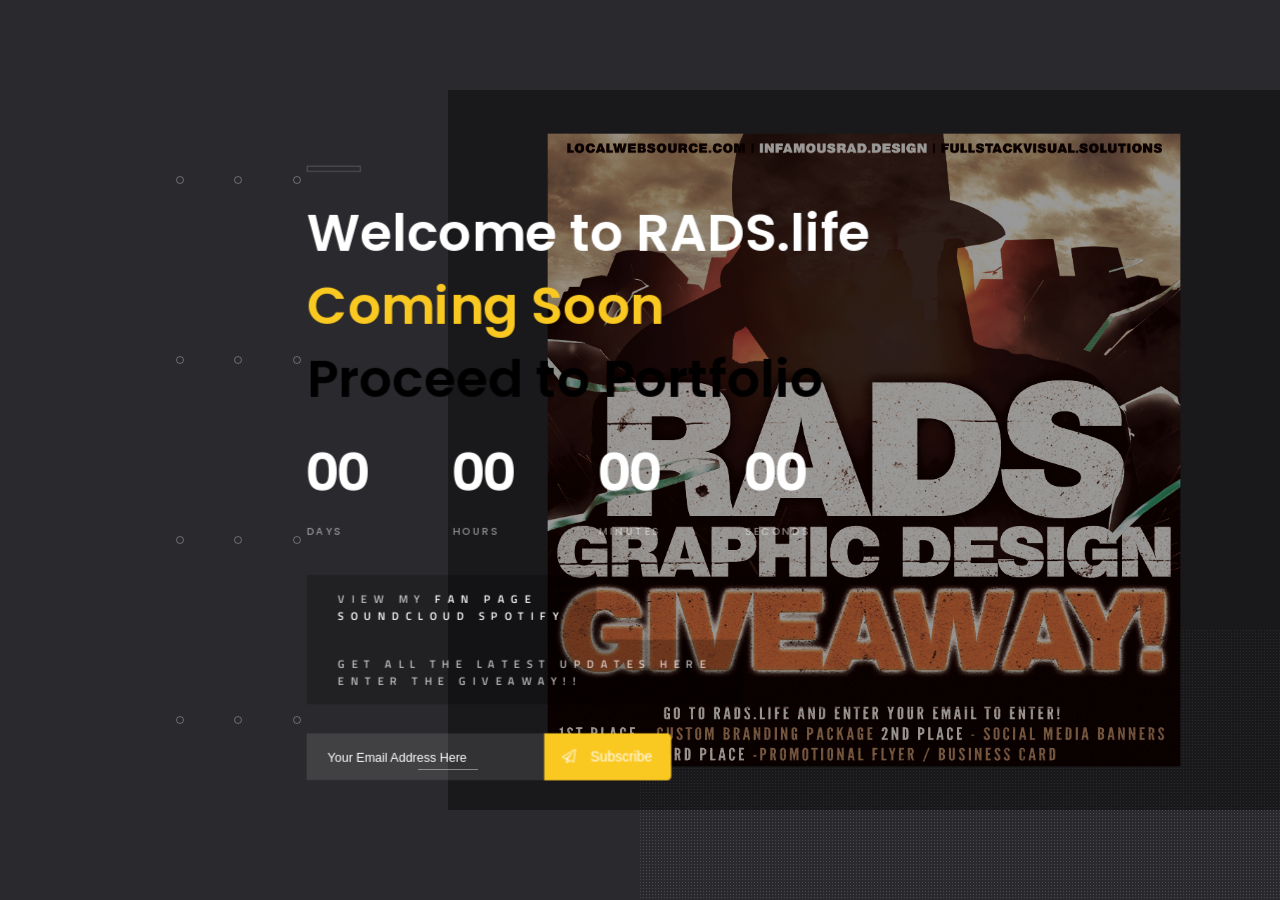
==== solonick/coming-soon.html @ 53868a67 "'initial'" ====
<!DOCTYPE HTML>
<html lang="en">
    <head>
        <!--=============== basic  ===============-->
        <meta charset="UTF-8">
        <title>rads [DOT] life -- web | graphical |audio | video | visual | creative </title>
        <meta name="viewport" content="width=device-width, initial-scale=1.0, minimum-scale=1.0, maximum-scale=1.0, user-scalable=no">
        <meta name="robots" content="index, follow"/>
        <meta name="keywords" content=""/>
        <meta name="description" content=""/>
        <!--=============== css  ===============-->
        <link type="text/css" rel="stylesheet" href="css/reset.css">
        <link type="text/css" rel="stylesheet" href="css/plugins.css">
        <link type="text/css" rel="stylesheet" href="css/style.css">
        <link type="text/css" rel="stylesheet" href="css/color.css">
        <!--=============== favicons ===============-->
        <link rel="shortcut icon" href="images/favicon.ico">
    </head>
    <body>
        <!--loader-->
        <div class="loader-wrap">
            <div class="pin"></div>
        </div>
        <!--loader end-->
        <!-- Main  -->
        <div id="main">
            <div class="cs-wrap">
                <!-- hero-wrap-->
                <div class="hero-wrap soon-wrap">
                    <div class="impulse-wrap">
                        <div class="mm-parallax">
                            <div class="half-hero-wrap section-entry">
                                <h1>Welcome to RADS.life<br><span> Coming Soon <br>  <a href="http://www.localwebsource.com#" target="_blank">Proceed to Portfolio</a></span></h1>
                                <div class="counter-widget fl-wrap" data-countDate="01/01/2020">
                                    <!-- countdown -->
                                    <div class="countdown fl-wrap">
                                        <div class="countdown-item">
                                            <span class="days rot">00</span>
                                            <p>days</p>
                                        </div>
                                        <div class="countdown-item">
                                            <span class="hours rot">00</span>
                                            <p>hours </p>
                                        </div>
                                        <div class="countdown-item">
                                            <span class="minutes rot2">00</span>
                                            <p>minutes </p>
                                        </div>
                                        <div class="countdown-item">
                                            <span class="seconds rot2">00</span>
                                            <p>seconds</p>
                                        </div>
                                    </div>
                                    <!-- countdown end -->  
                                    <h4>View my <a href="http://infamous.localwebsource.com" taget="_blank">Fan Page </a> <br> <a href="http://www.soundcloud.com/infamous-rad" target="_blank">SoundCloud </a><a href="http://infamous.live"> Spotify</a></h4>
                                </div>
                           

                                <h4>Get all the latest updates here<br>Enter the Giveaway!!</h4>

                                <div class="clearfix"></div>
                                <div class="subcribe-form">
                                    <form id="subscribe" class="fl-wrap">
                                        <input class="enteremail" name="email" id="subscribe-email" placeholder="Your Email Address Here" spellcheck="false" type="text">
                                        <button type="submit" id="subscribe-button" class="subscribe-button"><i class="fal fa-paper-plane"></i> Subscribe </button>
                                        <label for="subscribe-email" class="subscribe-message"></label>
                                    </form>
                                </div>
                            </div>
                            <div class="half-bg">
                                <div class="bg"  data-bg="images/bg/1.png"></div>
                                <div class="overlay"></div>
                            </div>

                        </div>
                    </div>
                    <!-- impulse-wrap end-->
                </div>
                <!-- hero-wrap end-->
                <div class="hero-line-dec imp-her-line"></div>
                <div class="pattern-bg"></div>
                <div class="half-bg-dec" data-ran="12"></div>
            </div>
        </div>
        <!-- Main end -->
        <!--=============== scripts  ===============-->
        <script type="text/javascript" src="js/jquery.min.js"></script>
        <script type="text/javascript" src="js/plugins.js"></script>
        <script type="text/javascript" src="js/scripts.js"></script>
    </body>
</html>
---- solonick/css/style.css ----
@charset "utf-8";

/*======================================
 [ -Main Stylesheet-
  Theme: Solonick
  Version: 1.0
  Last change: 10/04/2018 ]
++ Fonts ++
++ General Style ++
++ Loader++
++ Header ++
++ Navigation ++
++ Footer ++
++ Section ++
++ Portfolio ++
++ Contacts ++
++ Blog ++
++ 404 ++
++ Responsive ++

 
/*-------------Fonts---------------------------------------*/

@import url('https://fonts.googleapis.com/css?family=Montserrat:400,500,600,700,800,900|Poppins:400,500,600,700,800,900|Titillium+Web:400,600,700&subset=cyrillic,cyrillic-ext,devanagari,latin-ext,vietnamese');

/*-------------General Style---------------------------------------*/

html {
	overflow-x: hidden !important;
	height: 100%;
}
body {
	margin: 0;
	padding: 0;
	font-weight: 400;
	font-size: 13px;
	height: 100%;
	text-align: center;
	background: #2D2D32;
	color: #fff;
	font-family: 'Titillium Web', sans-serif;
}
@-o-viewport {
	width: device-width;
}
@-ms-viewport {
	width: device-width;
}
@viewport {
	width: device-width;
}
/* ---------Page preload--------------------------------------*/

.loader-wrap {
	position: fixed;
	width: 100%;
	height: 100%;
	z-index: 200;
	background: #2A2A2E;
	top: 0;
	overflow: hidden;
	left: 0;
	-webkit-transform: translate3d(0, 0, 0);
}
.pin {
	position: absolute;
	top: 50%;
	left: 30%;
	margin-left: 50px;
	width: 200px;
	height: 40px;
	text-transform: uppercase;
	letter-spacing: 10px;
	font-size: 12px;
	font-weight: 400;
	margin-top: -20px;
	color: rgba(255, 255, 255, 0.31);
	font-family: 'Poppins', sans-serif;
	text-align: left;
}
.pin:after {
	content: "Solonick : ";
	position: absolute;
	left: -100%;
	color: rgba(255, 255, 255, 0.51);
}
.pin:before {
	content: "Loading";
	position: absolute;
	overflow: hidden;
	max-width: 0;
	text-align: left;
	animation: pinanim 2.2s ease-out infinite;
}
@keyframes pinanim {
	0% {
		max-width: 0;
	}
	100% {
		max-width: 100%;
	}
}
@keyframes pinanim {
	0% {
		max-width: 0;
	}
	100% {
		max-width: 100%;
	}
}
/*--------------Typography--------------------------------------*/
p {
	font-size: 11px;
	line-height: 24px;
	padding-bottom: 10px;
	font-weight: 500;
	color: #878C9F;
	font-family: 'Poppins', sans-serif;
}
blockquote {
	float: left;
	padding: 10px 20px;
	margin: 0 0 20px;
	font-size: 17.5px;
	border-left: 15px solid #eee;
	position: relative;
}
blockquote:before {
	font-family: Font Awesome\ 5 Pro;
	content: "\f10e";
	position: absolute;
	color: #ccc;
	bottom: 3px;
	font-size: 43px;
	right: 6px;
	opacity: 0.4
}
blockquote p {
	font-family: Georgia, "Times New Roman", Times, serif;
	font-style: italic;
	color: #666;
}
.bold-title {
	margin: 15px 0;
	font-size: 24px;
	text-align: left;
	font-weight: 600;
}
/*--------------General--------------------------------------*/
#main {
	height: 100%;
	width: 100%;
	position: absolute;
	top: 0;
	left: 0;
	z-index: 2;
	opacity: 0;
}
.fl-wrap {
	float: left;
	width: 100%;
	position: relative;
}
.hero-section {
	padding: 250px 0 450px;
}
.content {
	float: left;
	width: 100%;
	position: relative;
	padding-left: 80px;
	z-index: 5;
}
.content.full-height {
	z-index: 6;
}
.container {
	max-width: 1224px;
	width: 92%;
	margin: 0 auto;
	position: relative;
	z-index: 5;
}
#wrapper {
	position: absolute;
	top: 0;
	left: 0;
	right: 0;
	bottom: 0;
	z-index: 3;
}
.single-page-wrap {
	padding-top: 80px;
}
.single-page-decor {
	position: fixed;
	top: 0;
	left: 80px;
	right: 0;
	height: 80px;
	z-index: 14;
	background: #2D2D32;
	-webkit-transform: translate3d(0, 0, 0);
}
.single-page-fixed-row {
	position: fixed;
	top: 0;
	left: 80px;
	right: 0;
	height: 80px;
	z-index: 14;
	-webkit-transform: translate3d(0, 0, 0);
}
.single-page-fixed-row-link {
	float: left;
	margin-left: 50px;
	text-align: left;
	top: 32px;
}
.single-page-fixed-row-link i {
	padding-right: 20px;
}
.single-page-fixed-row-link span {
	font-weight: 600;
	text-transform: uppercase;
	font-size: 10px;
	letter-spacing: 2px;
	color: #8B8B8B;
	position: relative;
}
.single-page-fixed-row-link span:before {
	content: '';
	position: absolute;
	left: 70%;
	right: -80px;
	top: -12px;
	bottom: -12px;
	background: rgba(255, 255, 255, 0.081);
	-webkit-transition: all 0.2s ease-in-out;
	transition: all 0.2s ease-in-out;
}
.single-page-fixed-row-link:hover span:before {
	left: 20%;
}
.respimg {
	width: 100%;
	height: auto;
}
.bg {
	position: absolute;
	top: 0;
	left: 0;
	width: 100%;
	height: 100%;
	z-index: 1;
	background-size: cover;
	background-attachment: scroll;
	background-position: center;
	background-repeat: repeat;
	background-origin: content-box;
}
.overlay {
	position: absolute;
	top: 0;
	left: 0;
	width: 100%;
	height: 100%;
	background: #000;
	opacity: 0.4;
	z-index: 3;
}
/* ------header------------------------------------------------------------ */
.main-header {
	position: fixed;
	top: 0;
	left: 0;
	width: 80px;
	height: 100%;
	z-index: 100;
	-webkit-transform: translate3d(0, 0, 0);
}
.main-header:before {
	content: '';
	position: absolute;
	top: 0;
	left: 0;
	width: 100%;
	height: 100%;
	background: #2C2D32;
	opacity: 0.6;
}
.logo-holder {
	float: left;
	width: 80px;
	height: 80px;
	line-height: 80px;
}
.logo-holder img {
	width: 30px;
	height: auto;
}
.nav-button {
	width: 28px;
	height: 50px;
	display: inline-block;
	cursor: pointer;
	position: relative;
	margin-top: 30px;
}
.nav-button span {
	width: 100%;
	float: left;
	margin-bottom: 6px;
	height: 2px;
	background: #fff;
	position: relative;
	-webkit-transition: all 0.2s ease-in-out;
	transition: all 0.2s ease-in-out;
}
.nav-button .ncs {
	width: 70%;
}
.nav-button .nbs,
.nav-button.cmenu:hover .nbs {
	width: 0;
}
.nav-button:hover .ncs,
.nav-button:hover .nbs {
	width: 100%;
}
.nav-button.cmenu .nos {
	-webkit-transform: rotate(-45deg);
	-moz-transform: rotate(-45deg);
	-o-transform: rotate(-45deg);
	-ms-transform: rotate(-45deg);
	transform: rotate(-45deg);
	margin-bottom: 0;
	top: 8.5px;
}
.nav-button.cmenu .ncs {
	-webkit-transform: rotate(45deg);
	-moz-transform: rotate(45deg);
	-o-transform: rotate(45deg);
	-ms-transform: rotate(45deg);
	transform: rotate(45deg);
	margin-bottom: 0;
	top: 6px;
	width: 100%;
}
.nav-button:hover .menu-button-text {
	color: #fff;
}
.menu-button-text {
	position: absolute;
	left: 0;
	width: 100%;
	bottom: -1px;
	color: rgba(255, 255, 255, 0.41);
	font-size: 10px;
	font-weight: 400;
	text-transform: uppercase;
	letter-spacing: 2px;
}
.nav-button.cmenu .menu-button-text {
	margin-top: 16px;
}
.header-social {
	position: absolute;
	bottom: 130px;
	width: 100%;
	left: 0;
}
.header-social:before {
	content: '';
	position: absolute;
	top: -70px;
	width: 1px;
	height: 50px;
	left: 50%;
	background: rgba(255, 255, 255, 0.08);
}
.header-social li {
	float: left;
	width: 100%;
	margin-bottom: 16px;
}
.header-social li a {
	display: inline-block;
	width: 36px;
	height: 36px;
	line-height: 36px;
	color: rgba(255, 255, 255, 0.41);
	font-size: 12px;
	border: 1px solid rgba(255, 255, 255, 0.08);
	-webkit-transition: all 300ms linear;
	transition: all 300ms linear;
}
.header-social li a:hover {
	border-radius: 100%;
	color: #fff;
}
.contact-btn {
	position: fixed;
	top: 0;
	right: 0;
	font-size: 18px;
	color: #fff;
	width: 80px;
	text-align: center;
	z-index: 52;
	cursor: pointer;
	height: 80px;
	line-height: 80px;
	-webkit-transform: translate3d(0, 0, 0);
}
/*------ navigation  ------------------------------------------------*/

.header-logo {
	float: left;
	position: absolute;
	top: 110px;
	left: 170px;
}
.header-logo:before {
	content: '';
	position: absolute;
	right: -100px;
	left: 90px;
	top: -10px;
	bottom: -13px;
	background: rgba(255, 255, 255, 0.031);
	z-index: -1;
	-webkit-transition: all 300ms linear;
	transition: all 300ms linear;
}
.header-logo:hover:before {
	left: calc(100% + 100px);
}
.header-logo img {
	height: 18px;
	width: auto;
}
.nav-holder {
	position: fixed;
	top: 0;
	left: -1064px;
	bottom: 0;
	z-index: 99;
	width: 600px;
	background: #252425;
	overflow: auto;
	padding: 35px 30px 35px 160px;
	opacity: 0;
	-webkit-transform: translate3d(0, 0, 0);
}
.nav-holder:after {
	content: '';
	position: absolute;
	right: 0;
	bottom: 0;
	width: 60%;
	height: 100px;
	background: rgba(255, 255, 255, 0.031);
	z-index: -1;
}
.nav-title {
	position: absolute;
	bottom: 0;
	left: 120px;
	z-index: 2;
	right: 0;
}
.nav-title span {
	float: left;
	position: relative;
	opacity: 0.2;
	top: 150px;
	min-height: 200px;
	text-transform: uppercase;
	font-weight: bold;
	font-size: 94px;
	color: #fff;
	letter-spacing: 4px;
	-webkit-transform: rotate(-90deg);
	-moz-transform: rotate(-90deg);
	-o-transform: rotate(-90deg);
	-ms-transform: rotate(-90deg);
	transform: rotate(-90deg);
	-webkit-transform-origin: left top;
	-ms-transform-origin: left top;
	-moz-transform-origin: left top;
	-o-transform-origin: left top;
	transform-origin: left top;
}
.nav-inner-wrap {
	float: left;
	width: 350px;
	position: relative;
	z-index: 10;
	top: 180px;
}
.nav-overlay {
	position: fixed;
	top: 0;
	left: 0;
	bottom: 0;
	z-index: 98;
	width: 100%;
	background: rgba(37, 36, 37, 0.71);
	cursor: none;
	display: none;
	-webkit-transform: translate3d(0, 0, 0);
}
.nav-overlay .tooltip {
	width: 150px;
	height: 50px;
	line-height: 50px;
	font-weight: 600;
	color: #fff;
	text-transform: uppercase;
	letter-spacing: 2px;
	z-index: 100;
	font-size: 10px;
	display: none;
}
.nav-overlay:hover .tooltip {
	display: block;
	position: fixed;
	overflow: hidden;
}
nav.nav-inner {
	float: left;
	overflow: hidden;
	width: 100%;
	position: relative;
	background: #252425;
	z-index: 20;
}
.sliding-menu ul {
	margin: 0;
	float: left;
	width: 100%;
	overflow: hidden;
}
.sliding-menu li {
	margin: 0;
	position: relative;
	float: left;
	width: 100%;
}
.sliding-menu a {
	float: left;
	width: 100%;
	padding: 0 10px;
	height: 40px;
	line-height: 40px;
	position: relative;
	font-weight: 600;
	font-size: 12px;
	text-align: left;
	color: #fff;
	text-transform: uppercase;
	letter-spacing: 3px;
}
.sliding-menu a:after {
	content: '';
	position: absolute;
	top: 0;
	left: -10px;
	width: 0;
	-webkit-transition: all 300ms linear;
	transition: all 300ms linear;
	height: 100%;
	background: rgba(255, 255, 255, 0.071);
}
.sliding-menu a:hover:after {
	width: 100%;
}
.sliding-menu a i {
	float: left;
	width: 35px;
	color: #74829C;
	position: relative;
	top: 3px;
}
.sliding-menu a.back:before {
	font-family: Font Awesome\ 5 Pro;
	content: '\f104';
	color: #fff;
}
.submen-dec:before {
	font-family: Font Awesome\ 5 Pro;
	content: '\f105';
	position: absolute;
	right: 25px;
	width: 10px;
	height: 10px;
	top: 14px;
	z-index: 20;
}
.subcribe-form {
	margin-top: 28px;
}
.subcribe-form input.enteremail {
	float: left;
	width: 65%;
	border: none;
	background: rgba(255, 255, 255, 0.11);
	padding: 15px 20px;
	position: relative;
	z-index: 1;
	color: #fff;
}
.subcribe-form input.enteremail::-webkit-input-placeholder {
	color: #fff;
	font-weight: 400;
	font-size: 12px;
}
.subcribe-form .subscribe-button {
	position: absolute;
	top: 0;
	right: 0;
	width: 35%;
	z-index: 2;
	padding: 15px 0;
	color: #fff;
	border-top-right-radius: 4px;
	border-bottom-right-radius: 4px;
	border: none;
	cursor: pointer;
}
.subcribe-form .subscribe-button i {
	padding-right: 10px;
}
.subscribe-message {
	margin-top: 10px;
	text-align: left;
	color: #fff;
	float:left;
	width:100%;
}
.nav-footer {
	margin-top: 40px;
	padding-top: 30px;
	border-top: 1px dotted rgba(255, 255, 255, 0.09);
}
.scroll-nav-wrap {
	position: absolute;
	bottom: 0;
	height: 80px;
	left: 80px;
	right: 0;
	background: #2D2D32;
	z-index: 5;
	width: 100%;
}
.scroll-nav {
	float: left;
	padding: 23px 40px 0;
	height: 100%;
	border-right: 1px solid rgba(255, 255, 255, 0.11);
	background: #2A2A2E;
}
.scroll-nav li {
	float: left;
	margin-right: 10px;
}
.scroll-nav li a {
	float: left;
	padding: 13px 35px;
	color: #8B8B8B;
	font-weight: 600;
	font-size: 10px;
	text-transform: uppercase;
	letter-spacing: 2px;
	position: relative;
	-webkit-transition: all 300ms linear;
	transition: all 300ms linear;
}
.scroll-nav li a:after,
.scroll-nav li a:before,
.fsp-filter .gallery-filters a:before,
.fsp-filter .gallery-filters a:after {
	content: '';
	position: absolute;
	top: 50%;
	left: 0;
	width: 15px;
	height: 2px;
	margin-top: -1px;
}
.scroll-nav li a:before,
.fsp-filter .gallery-filters a:before {
	background: rgba(255, 255, 255, 0.091);
	z-index: 1;
}
.scroll-nav li a:after,
.fsp-filter .gallery-filters a:after {
	width: 0;
	z-index: 2;
	-webkit-transition: all 300ms linear;
	transition: all 300ms linear;
}
.scroll-nav a.act-scrlink:after,
.fsp-filter .gallery-filters a.gallery-filter-active:after {
	width: 15px;
}
.full-height {
	height: 100%;
}
/* ------footer------------------------------------------------------------ */

.main-footer {
	position: fixed;
	background: #2A2A2E;
	z-index: 2;
	left: 80px;
	bottom: 0;
	right: 0;
	z-index: 2;
	overflow: hidden;
	-webkit-transform: translate3d(0, 0, 0);
}
.height-emulator {
	z-index: 1;
}
.footer-inner {
	z-index: 3;
	padding: 110px 0 70px;
}
.partcile-dec {
	position: absolute;
	top: 0;
	left: -20%;
	width: 140%;
	height: 100%;
	z-index: -1;
}
.subfooter {
	background: #2D2D32;
	height: 80px;
	z-index: 3;
	padding: 0 90px;
}
.policy-box {
	color: rgba(255, 255, 255, 0.71);
	float: left;
	padding-top: 36px;
	font-family: 'Poppins', sans-serif;
	text-transform: uppercase;
	font-weight: 500;
	font-size: 10px;
	letter-spacing: 2px;
}
.to-top {
	position: absolute;
	top: -45px;
	right: 0;
	width: 40px;
	height: 90px;
	color: #fff;
	overflow: hidden;
	font-size: 24px;
	border: 1px solid rgba(255, 255, 255, 0.08);
	background: #2A2A2E;
}
.to-top-letter {
	position: relative;
	float: left;
	width: 100%;
	height: 30px;
	left: -40px;
	line-height: 10px;
	font-size: 11px;
	color: #292929;
	text-transform: uppercase;
	font-weight: 700;
	-webkit-transition: all .2s ease-in-out;
	transition: all .2s ease-in-out;
}
.to-top-letter:first-child {
	padding-top: 22px;
	-webkit-transition-delay: 0.4s;
	transition-delay: 0.4s;
}
.to-top-letter:nth-child(2) {
	padding-top: 10px;
	-webkit-transition-delay: 0.3s;
	transition-delay: 0.3s;
}
.to-top-letter:nth-child(3) {
	-webkit-transition-delay: 0.2s;
	transition-delay: 0.2s;
}
.to-top i {
	position: absolute;
	width: 100%;
	height: 100%;
	left: 0;
	z-index: 2;
	top: 0;
	line-height: 90px;
	-webkit-transition: all .2s ease-in-out;
	transition: all .2s ease-in-out;
}
.to-top:hover i {
	left: -40px;
}
.to-top:hover .to-top-letter {
	left: 0;
}
.footer-socilal {
	margin-top: 30px;
}
.footer-socilal li,
.order-wrap li {
	float: left;
	position: relative;
	margin-right: 20px;
}
.footer-socilal li a,
.order-wrap li a {
	float: left;
	width: 36px;
	height: 36px;
	line-height: 36px;
	color: rgba(255, 255, 255, 0.41);
	font-size: 12px;
	border: 1px solid rgba(255, 255, 255, 0.08);
	-webkit-transition: all 200ms linear;
	transition: all 200ms linear;
}
.footer-socilal li a:hover,
.order-wrap li a:hover {
	border-radius: 100%;
	color: #fff;
}
.footer-box p {
	text-align: left;
	color: rgba(255, 255, 255, 0.71);
	font-weight: 400;
}
.footer-header {
	text-align: left;
	color: #fff;
	font-size: 12px;
	font-weight: 600;
	margin-bottom: 20px;
	padding-bottom: 20px;
	text-transform: uppercase;
	letter-spacing: 2px;
	border-bottom: 1px dotted rgba(255, 255, 255, 0.11);
}
.footer-header span {
	padding-right: 10px;
}
.footer-contacts {
	margin-top: 20px;
	padding-top: 20px;
	border-top: 1px dotted rgba(255, 255, 255, 0.11);
}
.footer-contacts li {
	float: left;
	width: 100%;
	padding: 8px 0;
	text-transform: uppercase;
	letter-spacing: 2px;
	font-size: 11px;
	font-weight: 600;
}
.footer-contacts li a {
	float: left;
	text-align: left;
	color: #fff;
}
.footer-contacts li span {
	float: left;
	text-align: left;
	color: #999;
	padding-right: 12px;
}
.footer-contacts li:hover span {
	color: #fff;
}
.footer-contacts li i {
	float: left;
	padding-right: 12px;
	position: relative;
	top: 2px;
}
.footer-title span {
	position: absolute;
	left: -120px;
	opacity: 0.2;
	margin-top: 66%;
	text-transform: uppercase;
	font-weight: 900;
	font-size: 64px;
	letter-spacing: 6px;
	-webkit-transform: rotate(-90deg);
	-moz-transform: rotate(-90deg);
	-o-transform: rotate(-90deg);
	-ms-transform: rotate(-90deg);
	transform: rotate(-90deg);
	color: #fff;
}
.footer-title span:before {
	content: "";
	position: absolute;
	bottom: -20px;
	left: 50%;
	width: 100px;
	height: 1px;
	background: #fff;
	margin-left: -50px;
}

#twitts-container img,
p.interact,
#twitts-container div.user {
	display: none;
}
#twitts-container {
	text-align: left;
}
#twitts-container a {
	color: #fff;
}
#twitts-container p.tweet {
	font-size: 11px;
	color: rgba(255, 255, 255, 0.71);
	float: left;
	padding: 10px 18px;
	background: rgba(255, 255, 255, 0.031);
	border-radius: 4px;
	overflow: hidden;
	font-weight: 400;
	margin-bottom: 10px;
	box-shadow: 0px 0px 28px 1px rgba(51, 51, 51, 0.41);
}
#twitts-container ul li:hover p.tweet{
	background: rgba(255, 255, 255, 0.071);
}
#twitts-container ul li {
	float: left;
	width: 100%;
	margin-bottom: 15px;
	position: relative;
	padding-left: 12px;
	border-bottom: 1px dotted rgba(255, 255, 255, 0.151);
}
#twitts-container ul li:before {
	font-family: Font Awesome\ 5 Pro;
	content: '\f142';
	position: absolute;
	top: 45%;
	left: 0;
	height: 20px;
	margin-top: -20px;
	z-index: 1;
	font-size: 16px;
	font-weight: 300;
}
#twitts-container .timePosted a {
	color: rgba(255, 255, 255, 0.51);
	position: relative;
	float: left;
	margin-bottom: 10px;
	padding-left: 24px;
	font-weight: 500;
	font-size: 11px;
}
#twitts-container .timePosted a:hover {
	color: #fff;
}
#twitts-container .timePosted a:before {
	font-family: Font Awesome\ 5 Pro;
	content: "\f017";
	position: absolute;
	top: 0;
	left: 0;
	font-weight: 300;
	opacity: 1;
	font-size: 14px;
}
#twitts-container .timePosted a:after {
	top: -10px;
	left: 22px;
	border: solid transparent;
	content: " ";
	height: 0;
	width: 0;
	position: absolute;
	pointer-events: none;
}
#twitts-container .timePosted a:after {
	border-color: transparent;
	border-top-color: rgba(255, 255, 255, 0.041);
	border-width: 7px;
	margin-left: 7px;
}
.follow-twiit-button {
	position: absolute;
	width: 36px;
	height: 36px;
	background: rgba(255, 255, 255, 0.91);
	line-height: 36px;
	border-radius: 100%;
	z-index: 20;
	bottom: 40px;
	right: -15px;
	font-size: 12px;
	box-shadow: 0px 0px 0px 4px rgba(255, 255, 255, 0.1);
}
.follow-twiit-button span {
	position: absolute;
	right: 0;
	background: #fff;
	line-height: 0;
	padding: 16px 0;
	min-width: 150px;
	border-radius: 6px;
	color: #fff;
	visibility: hidden;
	opacity: 0;
	top: -30px;
	box-shadow: 0px 6px 15px -2px rgba(56, 137, 253, 0.81);
	-webkit-transition: all 300ms linear;
	transition: all 300ms linear;
}
.follow-twiit-button:hover span {
	opacity: 1;
	top: -40px;
	visibility: visible;
}
/*------Button ------------------------------------------------*/

.btn {
	padding: 15px 30px;
	position: relative;
	margin-top: 10px;
	font-size: 10px;
	font-weight: 600;
	letter-spacing: 4px;
	-webkit-transition: all 200ms linear;
	transition: all 200ms linear;
	text-transform: uppercase;
	border-radius: 4px;
	text-shadow: 1px 1px 2px rgba(150, 150, 150, 0.36);
}
.trsp-btn {
	border: 1px solid rgba(255, 255, 255, 0.09);
	color: #fff;
}
.trsp-btn:before,
.flat-btn:before {
	background: rgba(255, 255, 255, 0.29);
}
.flat-btn {
	border: 1px solid #000;
	color: #fff;
	background: #292929;
}
.float-btn {
	float: left;
}
.color-btn {
	color: #fff;
	border-color: transparent
}
.btn.color-btn:before {
	background: #fff;
}
.btn:before {
	content: '';
	position: absolute;
	top: 50%;
	left: 20px;
	height: 1px;
	width: 0;
	-webkit-transition: all 200ms linear;
	-moz-transition: all 200ms linear;
	-o-transition: all 200ms linear;
	-ms-transition: all 200ms linear;
	transition: all 200ms linear;
}
.btn:hover:before {
	width: 30px;
}
.btn:hover {
	padding-left: 60px;
}
.mar-top {
	margin-top: 50px;
}
.mar-top-sm {
	margin-top: 20px;
}
.mar-bottom {
	margin-bottom: 50px;
}
/*--------------hero--------------------------------------*/
.impulse-wrap {
	position: absolute;
	top: 0;
	left: 0;
	width: 100%;
	height: 100%;
	z-index: 4;
	-webkit-perspective: 1000;
}
.impulse-wrap .section-entry {
	-webkit-transform: translateZ(40px);
	transform: translateZ(40px);
}
.mm-parallax {
	position: absolute;
	top: 0;
	left: 0;
	right: 0;
	bottom: 0;
	transform-style: preserve-3d;
}
.hero-wrap {
	float: left;
	width: 100%;
	height: 100%;
	padding-bottom: 80px;
	overflow: hidden;
	position: relative;
	z-index: 4;
	background: #2A2A2E;
}
.slideshow-container {
	position: absolute;
	top: 0;
	left: 0;
	width: 100%;
	height: 100%;
	z-index: -1;
}
.fs-carousel-wrap {
	background: #2A2A2E;
}
.fs-carousel-item {
	float: left;
	position: relative;
	margin: 0 3px;
	overflow: hidden;
}
.fs-carousel-title {
	top: 36%;
	padding: 0 50px;
	z-index: 10;
}
.fs-carousel-title h3 {
	text-align: left;
	color: #fff;
	font-size: 34px;
	font-weight: 600;
	float: left;
	width: 100%;
}
.fs-carousel-title .btn {
	margin-top: 30px;
}
.fs-carousel-title h3 a {
	color: #fff;
}
.fs-carousel-titlecat {
	margin-bottom: 30px;
	background: rgba(0, 0, 0, 0.41);
	float: left;
	padding: 15px 30px;
}
.fs-carousel-titlecat a {
	float: left;
	text-transform: uppercase;
	letter-spacing: 2px;
	font-size: 10px;
	font-weight: 600;
	margin-right: 18px;
}
.fs-carousel-titlecat a:hover {
	color: rgba(255, 255, 255, 0.71);
}
.fs-carousel-link {
	float: left;
	color: #fff;
	position: relative;
	margin-top: 20px;
	letter-spacing: 2px;
	font-size: 11px;
	font-weight: 600;
	text-transform: uppercase;
}
.fs-carousel-link:after {
	font-family: Font Awesome\ 5 Pro;
	content: '\f324';
	position: absolute;
	bottom: -15px;
	right: -40px;
	font-weight: 300;
	color: rgba(255, 255, 255, 0.71);
	font-size: 12px;
}
.fs-carousel-link:before {
	content: '';
	position: absolute;
	bottom: -10px;
	left: 0;
	height: 1px;
	width: 100%;
	border-bottom: 1px dotted rgba(255, 255, 255, 0.41);
}
.fs-carousel-link:hover:after {
	right: -50px;
}
.fs-carousel-item .bg,
.fs-carousel-link:after {
	-webkit-transition: all .5s ease-in-out;
	transition: all .5s ease-in-out;
}
.bg.hov-rot {
	-webkit-transform: scale(1.1);
	-moz-transform: scale(1.1);
	transform: scale(1.1);
}
.fs-carousel-wrap {
	padding-left: 80px;
}
.carousle-item-number {
	position: absolute;
	bottom: -30px;
	font-size: 79px;
	color: rgba(255, 255, 255, 0.41);
	left: 20px;
	z-index: 3;
	font-weight: bold;
	font-family: 'Poppins', sans-serif;
}
.half-bg {
	float: right;
	width: 65%;
	position: relative;
	height: 100%;
	overflow: hidden;
	z-index: 2;
}
.impulse-wrap .half-bg {
	overflow: hidden;
	position: absolute;
	right: 0;
	top: 10%;
	height: 80%;
	width: 65%;
}
.half-slider-wrap {
	z-index: 10;
}
.half-slider-img-wrap {
	position: absolute;
	top: 0;
	right: 0;
	width: 65%;
	height: 100%;
	z-index: 1;
}
.half-slider-img-item {
	float: left;
	width: 100%;
	height: 100%;
	overflow: hidden;
	position: relative;
}
.half-bg-dec {
	position: absolute;
	top: 10%;
	left: 5.5%;
	width: 20%;
	height: 80%;
	padding-left: 80px;
}
.half-bg-dec.single-half-bg-dec {
	left: inherit;
	right: 5.5%;
	width: 35%;
	height: 90%;
	top: 9%;
}
.half-bg-dec-item {
	float: left;
	width: 33.3%;
	height: 25%;
	position: relative;
}
.half-bg-dec-item:before {
	content: '';
	position: absolute;
	top: 50%;
	left: 50%;
	width: 8px;
	height: 8px;
	margin: -4px 0 0 -4px;
	border-radius: 100%;
	border: 1px solid rgba(255, 255, 255, 0.31);
	box-sizing: border-box;
	-webkit-transition: all 500ms linear;

	transition: all 500ms linear;
	z-index: 3;
}
.half-bg-dec-item.half-bg-dec-vis:before {
	background: #fff;
}
.hero-inner {
	overflow: hidden;
}
.half-hero-wrap {
	position: absolute;
	left: 25%;
	z-index: 10;
	top: 29%;
}
.half-hero-wrap h1:before {
	content: '';
	position: absolute;
	top: -30px;
	left: 0;
	width: 50px;
	height: 4px;
	border: 1px solid rgba(255, 255, 255, 0.21);
}
.half-hero-wrap h1 {
	color: #fff;
	font-family: 'Poppins', sans-serif;
	font-size: 50px;
	text-align: left;
	font-weight: 600;
	line-height: 70px;
	padding-bottom: 30px;
	position: relative;
}
.half-hero-wrap h4 {
	padding: 15px 30px;
	background: rgba(0, 0, 0, 0.21);
	text-align: left;
	font-size: 11px;
	float: left;
	text-transform: uppercase;
	color: rgba(255, 255, 255, 0.71);
	letter-spacing: 6px;
	font-weight: 600;
}
.hero-line-dec {
	position: absolute;
	bottom: 50px;
	left: 35%;
	width: 60px;
	height: 1px;
	background: rgba(255, 255, 255, 0.41);
	z-index: 26;
	margin-left: -30px;
}
.hero-line-dec.imp-her-line {
	bottom: 130px;
}
.pattern-bg {
	position: absolute;
	bottom: 0;
	width: 50%;
	height: 30%;
	z-index: 3;
	right: 0;
	background: url(../images/pattern.png) repeat;
	opacity: 0.2;
}
.hero-decor-let {
	position: absolute;
	color: #fff;
	font-size: 10px;
	right: 53px;
	letter-spacing:10px;
	top: 43%;
	z-index: 20;
	font-weight: 500;
	text-transform:uppercase;
	-webkit-transform: rotate(90deg);
	transform: rotate(90deg);
	white-space:nowrap;
}
.hero-decor-let div{
	position:absolute;
	top:0;
	left:0;
}
.hero-decor-let span {
	color: rgba(255, 255, 255, 0.51);
}
.hero-decor-numb {
	position: absolute;
	z-index: 20;
	left: 40%;
	top: 40px;
	padding-left: 80px;
	cursor: pointer;
	overflow: hidden;
}
.hero-decor-numb:before {
	content: '';
	position: absolute;
	top: 50%;
	left: 20px;
	width: 20px;
	height: 1px;
}
.hero-decor-numb-tooltip {
	position: absolute;
	left: 80px;
	top: -40px;
	opacity: 0;
	visibility: hidden;
}
.hero-decor-numb span {
	float: left;
	margin-right: 60px;
	position: relative;
	top: 0;
}
.hero-decor-numb span,
.hero-decor-numb-tooltip {
	-webkit-transition: all 200ms linear;
	transition: all 200ms linear;
	color: rgba(255, 255, 255, 0.51);
	letter-spacing: 10px;
	font-size: 10px;
	text-transform: uppercase;
}
.hero-decor-numb:hover span {
	top: 50px;
	opacity: 0;
	visibility: hidden;
}
.hero-decor-numb:hover .hero-decor-numb-tooltip {
	top: 0;
	opacity: 1;
	visibility: visible;
}
.scroll-down-wrap {
	float: left;
	height: 100%;
	position: relative;
	margin-left: 50px;
	padding-right: 50px;
	padding-top: 28px;
	border-right: 1px solid rgba(255, 255, 255, 0.11);
}
.scroll-down-wrap span {
	float: left;
	margin-left: 20px;
	position: relative;
	top: 8px;
	color: #fff;
	font-weight: 600;
	text-transform: uppercase;
	font-size: 10px;
	letter-spacing: 2px;
	color: #8B8B8B;
}
.mousey {
	float: left;
	width: 20px;
	height: 30px;
	border-radius: 6px;
	padding: 0 6px;
	border: 2px solid rgba(255, 255, 255, 0.41);
	box-sizing: border-box;
}
.scroller {
	position: relative;
	left: 50%;
	top: 6px;
	margin-left: -1.5px;
	width: 3px;
	height: 6px;
	border-radius: 25%;
	background-color: #fff;
	animation-name: scroll;
	animation-duration: 2.2s;
	animation-timing-function: cubic-bezier(.15, .41, .69, .94);
	animation-iteration-count: infinite;
}
@keyframes scroll {
	0% {
		opacity: 0;
	}
	10% {
		transform: translateY(0);
		opacity: 1;
	}
	100% {
		transform: translateY(10px);
		opacity: 0;
	}
}
.sp-cont {
	position: absolute;
	z-index: 50;
	top: 50%;
	width: 40px;
	height: 40px;
	line-height: 40px;
	cursor: pointer;
	margin-top: -20px;
}
.sp-arr {
	font-size: 15px;
	border: 1px solid rgba(255, 255, 255, 0.21);
	background: rgba(255, 255, 255, 0.071);
	border-radius: 4px;
	-webkit-transition: all 200ms linear;
	transition: all 200ms linear;
}
.sp-arr:hover {
	border-radius: 100%;
	background: rgba(255, 255, 255, 0.21);
}
.sp-cont-prev {
	left: 50px;
}
.sp-cont-next {
	right: 50px;
}
.fet_pr-carousel .slick-dots {
	position: absolute;
	z-index: 10;
	width: 50%;
	bottom: -66px;
	right: 0;
	padding-left: 20px;
}
.fet_pr-carousel .slick-dots li {
	float: left;
	position: relative;
	margin-right: 10px;
}
.slick-dots li button {
	position: relative;
	width: 14px;
	height: 14px;
	text-indent: -9999px;
	line-height: 14px;
	border: none;
	cursor: pointer;
	position: relative;
	background: none;
	border-radius: 100%;
	border: 1px solid transparent;
}
.slick-dots li.slick-active button {
	border-color: rgba(255, 255, 255, 0.41);
}
.slick-dots li button:before {
	content: '';
	position: absolute;
	top: 4px;
	left: 4px;
	bottom: 4px;
	right: 4px;
	border-radius: 100%;
	background: #eee;
	-webkit-transition: all 200ms linear;
	transition: all 200ms linear;
}
.slick-dots li.slick-active button:before {
	-webkit-transform: scale(1.5);
	-moz-transform: scale(1.5);
	transform: scale(1.5);
}
.hero-start-link {
	position: absolute;
	z-index: 9;
	right: 60%;
	bottom: -130px;
	margin-right: 100px;
	text-transform: uppercase;
	color: rgba(255, 255, 255, 0.41);
	letter-spacing: 4px;
	font-size: 10px;
	font-weight: 500;
}
.hero-start-link i,
.hero-start-button i {
	padding-left: 20px;
	font-size: 14px;
}
.hero-start-link span {
	position: relative;
}
.hero-start-link span:before {
	content: "Let's Start";
	position: absolute;
	overflow: hidden;
	max-width: 0;
	white-space: nowrap;
	font-weight: 500;
	text-align: left;
	-webkit-transition: all 0.4s ease-in-out;
	transition: all 0.4s ease-in-out;
}
.hero-start-link:hover span:before {
	max-width: 100%;
}
.hero-start-button-wrap {
	position: absolute;
	bottom: 0;
	z-index: 9;
	left: 0;
	width: 100%;
}
.hero-start-button {
	float: left;
	padding: 15px 45px;
	background: #2A2A2E;
	font-weight: 600;
	text-transform: uppercase;
	font-size: 10px;
	letter-spacing: 2px;
	color: #8B8B8B;
	position: relative;
}
.hero-start-button:before {
	content: '';
	position: absolute;
	left: 40%;
	right: 35px;
	top: 10px;
	bottom: 10px;
	background: rgba(255, 255, 255, 0.081);
	-webkit-transition: all 0.2s ease-in-out;
	transition: all 0.2s ease-in-out;
}
.hero-start-button:hover:before {
	left: 67%;
}
.promo-link {
	position: absolute;
	bottom: 40px;
	left: 50px;
	padding: 16px 55px 16px 70px;
	color: #fff;
	letter-spacing: 2px;
	border-radius: 2px;
	font-size: 10px;
	text-transform: uppercase;
	font-weight: 600;
	box-shadow: 0px 0px 0px 7px rgba(255, 255, 255, 0.4);
	z-index: 10;
}
.promo-link i {
	position: absolute;
	left: 10px;
	top: 50%;
	height: 34px;
	width: 34px;
	line-height: 34px;
	color: #fff;
	font-size: 10px;
	border-radius: 100%;
	margin-top: -17px;
	background: #2D2D32;
	padding-left: 6px
}
.promo-link:hover i {
	background: #878C9F;
	color: #fff;
}
.single-media-container img {
	border-radius: 6px;
}
.single-slider img {
	width: 100%;
	height: auto;
	position: relative;
}
.single-slider .slick-dots,
.fullscreen-slider .slick-dots {
	bottom: 50px;
	position: relative;
	display: inline-block;
	padding: 0;
	margin: 0;
}
.single-slider .slick-dots:before,
.fullscreen-slider .slick-dots:before {
	content: '';
	position: absolute;
	left: -30px;
	right: -30px;
	bottom: -8px;
	top: -8px;
	border-radius: 25px;
	background: rgba(0, 0, 0, 0.4);
}
.single-slider .slick-dots li,
.fullscreen-slider .slick-dots li {
	display: inline-block;
	margin: 0 7px;
}
.single-slider-wrap .sp-cont {
	position: absolute;
	z-index: 10;
	width: 40px;
	height: 40px;
	top: 50%;
	margin-top: -20px;
	background: #2D2D32;
	border-radius: 4px;
	line-height: 40px;
	color: #fff;
}
.single-slider-wrap .sp-cont.sp-cont-prev {
	left: 30px;
}
.single-slider-wrap .sp-cont.sp-cont-next {
	right: 30px;
}
.fullscreen-slider-wrap .sp-cont {
	position: absolute;
	z-index: 10;
	width: 40px;
	height: 40px;
	top: 50%;
	margin-top: -20px;
	line-height: 40px;
	right: 30px;
	left: inherit;
}
.fullscreen-slider-wrap .sp-cont.sp-cont-next {
	margin-top: -80px;
}
.fullscreenslider-counter {
	position: absolute;
	z-index: 20;
	width: 60px;
	height: 40px;
	top: 50%;
	margin-top: -50px;
	line-height: 40px;
	right: 30px;
	color: rgba(255, 255, 255, 0.51);
	letter-spacing: 2px;
	font-size: 10px;
}
/*------section ------------------------------------------------*/
section {
	position: relative;
	float: left;
	width: 100%;
	padding: 110px 0;
	background: #fff;
	overflow: hidden;
}
section.no-hidden {
	overflow: inherit;
}
section.parallax-section {
	padding: 120px 0;
}
.small-padding {
	padding: 70px 0;
}
.dark-bg {
	background: #2A2A2E;
}
.dark-bg2 {
	background: #2D2D32;
}
.gray-bg {
	background: #FAFAFA;
}
section.parallax-section .bg {
	height: 120%;
	top: 0;
}
section.parallax-section.parallax-sec-half-right,
section.parallax-section.parallax-sec-half-left {
	padding: 120px 0 170px;
}
section.parallax-section.parallax-sec-half-right:before,
section.parallax-section.parallax-sec-half-left:before {
	content: '';
	position: absolute;
	bottom: 0;
	height: 80px;
	background: #fff;
	z-index: 4;
	width: 60%;
}
section.parallax-section.parallax-sec-half-right:after {
	content: '';
	position: absolute;
	bottom: 150px;
	right: 60%;
	height: 1px;
	background: rgba(255, 255, 255, 0.31);
	z-index: 14;
	width: 70px;
	margin-right: -35px;
}
section.parallax-section.sing-dark-bg:before {
	background: #2A2A2E;
}
section.parallax-section.parallax-sec-half-right:before {
	right: 0;
}
section.parallax-section.parallax-sec-half-left:before {
	left: 0;
}
section.parallax-section.parallax-sec-half-right .bg,
section.parallax-section.parallax-sec-half-right .overlay {
	left: inherit;
	right: 0;
	width: 60%;
}
section.parallax-section.parallax-sec-half-left .bg,
section.parallax-section.parallax-sec-half-left .overlay {
	left: 0;
	width: 60%;
}
.sec-half .pattern-bg {
	height: 40%;
}
.fw-parallax .section-title h2 {
	color: #fff;
}
.horizonral-subtitle {
	position: absolute;
	left: -290px;
	top: 20%;
}
.horizonral-subtitle span {
	position: absolute;
	left: 0;
	text-transform: uppercase;
	font-weight: 900;
	font-size: 84px;
	letter-spacing: 6px;
	-webkit-transform: rotate(-90deg);
	transform: rotate(-90deg);
	color: rgba(255, 255, 255, 0.11);
	top: 0;
	white-space: nowrap;
}
section.parallax-section.parallax-sec-half-left .horizonral-subtitle {
	left: inherit;
	right: 70px;
}
section.parallax-section.parallax-sec-half-left .horizonral-subtitle span {
	-webkit-transform: rotate(90deg);
	transform: rotate(90deg);
}
.section-title {
	padding: 20px 0 20px 50px;
	margin-bottom: 50px;
	text-align: left;
}
.section-title h2 {
	font-size: 40px;
	font-family: 'Poppins', sans-serif;
	text-transform: uppercase;
	font-weight: 800;
	color: rgb(50, 58, 69);
	position: relative;
	padding-bottom: 30px;
}
section.parallax-section.parallax-sec-half-left .section-title {
	text-align: right;
}
section.parallax-section.parallax-sec-half-left .section-title p {
	float: right;
}
section.parallax-section .section-title {
	padding-left: 0;
}
section.dark-bg .section-title h2 {
	color: #fff;
	padding-bottom: 50px;
}
section.parallax-section .section-title h2:before {
	content: '';
	position: absolute;
	left: 0;
	top: -50px;
	left: 0;
	width: 50px;
	height: 6px;
	background: rgba(255, 255, 255, 0.071);
	border: 1px solid rgba(255, 255, 255, 0.11);
}
section.parallax-section .section-title h2:after {
	content: '';
	position: absolute;
	bottom: 30px;
	left: 0;
	width: 50px;
	height: 1px;
	border-bottom: 1px dotted rgba(255, 255, 255, 0.21);
}
section.parallax-section.parallax-sec-half-left .section-title h2:before,
section.parallax-section.parallax-sec-half-left .section-title h2:after {
	left: inherit;
	right: 0;
}
section.parallax-section .section-title p {
	color: rgba(255, 255, 255, 0.71);
	max-width: 550px;
}
section .section-title p {
	max-width: 550px;
}
section.parallax-section .section-title:before {
	display: none;
}
.section-title h3 {
	position: relative;
	padding-bottom: 30px;
    text-align: left;
    font-weight: 600;
    font-size: 14px;
    position: relative;
	color: #999;
}
.section-title h3:before {
	content: '';
	position: absolute;
	bottom: 12px;
	left: 0;
	width: 50px;
	height: 1px;
	border-bottom: 1px dotted #666;
}
.section-subtitle {
	position: absolute;
	font-family: 'Poppins', sans-serif;
	text-transform: uppercase;
	font-weight: 900;
	top: 50px;
	left: 40px;
	color: #ccc;
	right: 0;
	opacity: 0.15;
	text-align: left;
}
.section-subtitle.right-pos {
	right: 80px;
	text-align: right;
}
.section-title:before {
	content: '';
	position: absolute;
	top: 0;
	left: -2px;
	width: 4px;
	height: 100%;
}
.pr-title {
	padding: 0 20px 0 30px;
}
.pr-title:before {
	content: '';
	position: absolute;
	top: -10px;
	left: -2px;
	bottom: -10px;
	width: 4px;
}
.pr-title h3 {
	float: left;
	font-size: 24px;
	text-align: left;
	font-weight: 700;
	font-family: 'Poppins', sans-serif;
	position: relative;
}
.pr-title span {
	float: left;
	width: 100%;
	padding-top: 10px;
	color: #999;
    font-size: 11px;
    line-height: 24px;
    padding-bottom: 10px;
    font-weight: 500;
    color: #878C9F;
    font-family: 'Poppins', sans-serif;
	text-align:left;
}
.sec-lines {
	position: absolute;
	top: 0;
	left: 0;
	width: 100%;
	height: 100%;
	z-index: 0;
	opacity: 1;
}
.line-item {
	float: left;
	width: 20%;
	height: 100%;
	box-sizing: border-box;
	border-right: 1px solid rgba(153, 153, 153, 0.1);
	height: 100%;
	position: relative;
}
.line-item:first-child:before {
	content: '';
	position: absolute;
	top: 0;
	right: -2px;
	width: 4px;
	height: 30px;
	animation: scroll3 8s ease-out infinite;
}
.line-item:last-child:before {
	content: '';
	position: absolute;
	bottom: 0;
	right: -2px;
	width: 4px;
	height: 30px;
	animation: scroll2 6s ease-out infinite;
}
.sec-lines .container {
	width:100%;
}
@keyframes scroll3 {
	0% {
		opacity: 1;
		top: 0
	}
	50% {
		top: 50%
	}
	100% {
		top: 100%;
		opacity: 0.5;
	}
}
@keyframes scroll2 {
	0% {
		opacity: 1;
		bottom: 0
	}
	50% {
		bottom: 50%
	}
	100% {
		bottom: 100%;
		opacity: 0.5;
	}
}
.line-item:first-child {
	border-left: 1px solid rgba(153, 153, 153, 0.09);
}
/*------about ------------------------------------------------*/
.collage-image {
	padding: 0 0 0 20px;
}
.collage-image img {
	position: relative;
	z-index: 2;
}
.collage-image-title {
	position: absolute;
	top: 80px;
	left: -20px;
	font-size: 12px;
	text-transform: uppercase;
	z-index: 3;
	color: rgba(255, 255, 255, 0.71);
	font-weight: 500;
	background: #2D2D32;
	padding: 15px 85px 15px 55px;
	letter-spacing: 15px;
}
.collage-image:before {
	content: '';
	position: absolute;
	top: 50px;
	left: -50px;
	right: 0;
	bottom: 50px;
	z-index: 1;
}
.main-about {
	padding-left: 30px;
}
.main-about h2 {
	text-align: left;
	font-weight: 700;
	font-size: 34px;
	color: #292929;
	font-family: 'Poppins', sans-serif;
	padding-bottom: 30px;
	position: relative;
}
.main-about h2 span {
	font-family: Georgia, "Times New Roman", Times, serif;
	font-style: italic;
	color: #666;
}
.main-about h2:before {
	content: '';
	position: absolute;
	bottom: 15px;
	left: 0;
	width: 50px;
	height: 2px;
}
.main-about h2 a {
	color: #999;
}
.main-about p,
.main-about h5 {
	text-align: left;
}
.main-about h5 {
    text-align: left;
    font-weight: 600;
    font-size: 16px;
    position: relative;
    color: #999;
	line-height:16px;
    position: relative;
	padding-bottom: 16px;
}
.main-about .features-box-container {
	margin: 10px 0 10px;
}
.main-about .pr-list ul {
	margin-top: 0 !important;
}
.main-about .pr-list {
	margin-top: 20px;
	margin-bottom: 20px;
}
.about-wrap {
	padding: 25px 30px;
	background: #FCFCFC;
	border: 1px solid #eee;
}
.about-wrap p {
	text-align: left;
}
.about-wrap h3 {
	text-align: left;
	font-size: 24px;
	font-weight: 700;
	padding-bottom: 15px;
}
.about-wrap h5 {
	text-align: left;
	padding-bottom: 20px;
	color: #666;
	letter-spacing: 2px;
	text-transform: uppercase;
	font-family: 'Poppins', sans-serif;
	font-size: 11px;
	font-weight: 600;
}
.pr-tags {

	padding: 22px 20px;
	border: 1px solid #eee;
	background: #f9f9f9;
}
.pr-tags span,
.pr-tags ul,
.pr-tags ul li {
	float: left;
}
.pr-tags span {
	font-family: 'Montserrat', sans-serif;
	text-align: left;
	padding-right: 20px;
	font-weight: 800;
	position: relative;
	top: 6px;
	border-right: 1px solid #ccc;
}
.pr-tags ul {
	padding-left: 20px;
}
.pr-tags ul li {
	margin-right: 10px;
	padding-top: 3px;
}
.pr-tags ul li a {
	color: #666;
	letter-spacing: 2px;
	text-transform: uppercase;
	font-family: 'Poppins', sans-serif;
	font-size: 10px;
	font-weight: 500;
}
.pr-tags ul li a:hover {
	color: #000;
}
/*------features------------------------------------------------*/

.features-box-container {
	margin-top: 80px;
}
.no-margin {
	margin-top: 0;
}
.features-box {
	padding: 15px 20px 15px 100px;
	position: relative;
}
.features-box a {
	float: left;
	width: 100%;
	margin-top: 20px;
	text-transform: uppercase;
	letter-spacing: 2px;
	font-weight: 800;
	font-size: 11px;
	position: relative;
	text-align: left;
	color: #666;
}
.features-box .time-line-icon {
	position: absolute;
	left: 40px;
	top: 20px;
}
.time-line-icon {
	position: relative;
}
.time-line-icon i {
	font-size: 34px;
}
.time-line-icon i:after {
	content: '';
	position: absolute;
	top: 50%;
	left: 50%;
	width: 100px;
	height: 46px;
	margin: -23px 0 0 -50px;
	opacity: 0.2;
	background: url(../images/clouds.png) no-repeat center;
	z-index: -1;
}
.features-box h3 {
	text-align: left;
	font-weight: 600;
	font-size: 18px;
	padding-bottom: 18px;
	position: relative;
	color: #999;
}
.features-box h3:before {
	content: '';
	position: absolute;
	bottom: 4px;
	left: 0;
	width: 30px;
	height: 2px;
}
.features-box p {
	text-align: left;
}
.features-box ul li {
	float: left;
	width: 100%;
	text-align: left;
	margin-top: 20px;
}
.features-box ul li a {
	color: #666;
}
/* --------- Skills --------------------------------------*/

.skill-container {
	margin-bottom: 50px;
}
.piechart-holder,
.custom-skillbar-holder {
	float: left;
	width: 100%;
	position: relative;
}
.piechart-holder h4 {
	font-size: 12px;
	padding: 12px 35px;
	border: 1px solid #eee;
	display: inline-block;
	background: #fff;
	min-width: 150px;
	font-weight: 600;
	color: #666;
}
.chart {
	position: relative;
	display: inline-block;
	width: 150px;
	height: 150px;
	border-radius: 100%;
	margin-bottom: 18px;
	text-align: center;
	background: #fff;
}
.chart canvas {
	position: absolute;
	top: 0;
	left: 0;
}
.piechart {
	position: relative;
	padding-bottom: 14px;
	float: left;
	width: 33.3%;
}
.percent {
	display: inline-block;
	font-size: 12px;
	line-height: 152px;
	z-index: 2;
	font-family: 'Poppins', sans-serif;
	font-weight: 700;
	color: #666;
}
.percent:after {
	content: '%';
	margin-left: 0.1em;
	font-size: 12px;
}
.angular {
	margin-top: 100px;
}
.angular .chart {
	margin-top: 0;
}
.skill-bar-percent {
	float: right;
	font-size: 12px;
	margin-top: 13px;
	padding-bottom: 6px;
	font-family: 'Poppins', sans-serif;
	font-weight: 700;
	color: #666;
	margin-right: 5%;
}
.skillbar-box {
	float: left;
	width: 100%;
	position: relative;
	margin-bottom: 50px;
}
.skillbar-bg {
	position: relative;
	display: block;
	float: left;
	width: 95%;
	height: 10px;
	overflow: hidden;
	background: #292929;
	border-radius: 2px;
}
.fw-skills .skillbar-bg {
	width: 100%;
}
.fw-skills .skill-bar-percent {
	margin-right: 0;
}
.custom-skillbar-title span {
	float: left;
	font-size: 13px;
	margin-top: 12px;
	padding-bottom: 6px;
	font-weight: 600;
	min-width:100px;
	text-align:left;
}
.custom-skillbar {
	height: 10px;
	width: 0px;
}
.bg-parallax-module {
	position: absolute;
	width: 150px;
	height: 70px;
	background: #ccc;
	opacity: 0.15;
	z-index: 1;
	-webkit-transition: all .8s ease-in-out;
	transition: all .8s ease-in-out;
}
/* ------facts------------------------------------------------------------ */

.facts-holder {
	z-index: 10;
}
.inline-facts-wrap {
	float: left;
	padding: 0 20px;
	position: relative;
	margin-right: 80px;
	text-align: left;
}
.inline-facts-wrap .num {
	font-size: 44px;
	font-weight: 700;
	color: #fff;
}
.inline-facts-wrap h6 {
	position: relative;
	margin-top: 6px;
	color: rgba(255, 255, 255, 0.51);
	font-size: 10px;
	font-weight: 500;
	letter-spacing: 2px;
	text-transform: uppercase;
	padding: 12px 30px;
	background: rgba(51, 51, 51, 0.31);
}
.inline-facts-wrap h6:before {
	content: '';
	position: absolute;
	top: 50%;
	left: -40px;
	width: 20px;
	height: 2px;
	margin-top: -1px;
}

/* ------Portfolio------------------------------------------------------------ */

.fsp-filter {
	position: fixed;
	left: 80px;
	top: 0;
	height: 80px;
	z-index: 15;
	-webkit-transform: translate3d(0, 0, 0);
}
.fsp-filter .filter-title {
	float: left;
	height: 100%;
	position: relative;
	margin-left: 50px;
	padding-right: 50px;
	padding-top: 28px;
	border-right: 1px solid rgba(255, 255, 255, 0.11);
}
.fsp-filter .filter-title span {
	float: left;
	margin-left: 20px;
	position: relative;
	top: 8px;
	color: #fff;
	font-weight: 600;
	text-transform: uppercase;
	font-size: 10px;
	letter-spacing: 2px;
	color: #8B8B8B;
}
.fsp-filter .filter-title i {
	float: left;
	color: #8B8B8B;
	position: relative;
	top: 8px;
}
.fsp-filter .gallery-filters {
	float: left;
	margin-left: 40px;
	position: relative;
	top: 22px;
}
.fsp-filter .gallery-filters a {
	float: left;
	padding: 13px 35px;
	color: #8B8B8B;
	font-weight: 600;
	font-size: 10px;
	text-transform: uppercase;
	letter-spacing: 2px;
	position: relative;
	-webkit-transition: all 300ms linear;
	transition: all 300ms linear;
}
.gallery-items {
	float: left;
	width: 100%;
	position: relative;
}
.grid-item-holder {
	float: left;
	width: 100%;
	height: auto;
	position: relative;
	overflow: hidden;
}
.spad .gallery-item {
	padding: 6px;
}
.min-pad .gallery-item {
	padding: 2px;
}
.hid-port-info .grid-item-holder {
	overflow: hidden;
}
.grid-big-pad .gallery-item {
	padding: 12px;
}
.gallery-item,
.grid-sizer {
	width: 33.3%;
	position: relative;
	float: left;
	overflow: hidden;
}
.gallery-item-second,
.grid-sizer-second {
	width: 66.6%;
}
.four-column .gallery-item {
	width: 25%;
}
.four-column .gallery-item.gallery-item-second {
	width: 50%;
}
.gallery-item img,
.grid-sizer img {
	width: 100%;
	height: auto;
	position: relative;
	z-index: 1;
	background: #292929;
	-webkit-transition: all 2000ms cubic-bezier(.19, 1, .22, 1) 0ms;
	-webkit-transform: translateZ(0);
	transition: all 2000ms cubic-bezier(.19, 1, .22, 1) 0ms;
}
.gallery-item:hover img {
	opacity: 0.7;
}
.fsp-filter .folio-counter {
	float: left;
	position: relative;
	font-weight: 600;
	text-transform: uppercase;
	font-size: 11px;
	letter-spacing: 2px;
	color: #8B8B8B;
	height: 80px;
	line-height: 80px;
	padding-top: 3px;
	border-left: 1px solid rgba(255, 255, 255, 0.11);
	padding-left: 30px;
	font-family: 'Poppins', sans-serif;
}
.fsp-filter .folio-counter div {
	float: left;
	margin-right: 20px;
	position: relative;
	width: 20px;
}
.fsp-filter .folio-counter div:first-child:before {
	content: '';
	position: absolute;
	top: 50%;
	right: -13px;
	width: 10px;
	height: 1px;
	background: rgba(255, 255, 255, 0.31);
}
.fsp-filter .all-album:before {
	display: none;
}
.box-item {
	float: left;
	width: 100%;
	position: relative;
	overflow: hidden;
}
.box-item img {
	width: 100%;
	height: auto;
	position: relative;
}
.vertical-gallery .box-item {
	margin-bottom: 10px;
}
.box-item.hd-box {
	position: absolute;
	width: 100%;
	height: 100%;
	left: -100%;
	top: 0;
	padding: 20px;
	z-index: 10;
}
.hd-box-wrap {
	position: absolute;
	bottom: 0;
	left: 0;
	width: 100%;
	padding: 20px 20px 10px;
	background: #35353A;
}
.vis-box-det .box-item.hd-box {
	left: 0;
	padding: 0;
	height: 100%;
	float: left;
	position: relative;
}
.vis-box-det .hd-box-wrap {
	position: relative;
	float: left;
}
.hd-box-wrap:before {
	content: '';
	position: absolute;
	bottom: 0;
	right: 0;
	width: 100px;
	height: 50px;
	z-index: 1;
	background: rgba(255, 255, 255, 0.061);
}
.hd-box-wrap h2,
.album-cover-title h3 {
	text-align: left;
	position: relative;
	color: #fff;
	font-size: 11px;
	text-transform: uppercase;
	font-weight: 500;
	font-family: 'Poppins', sans-serif;
	letter-spacing: 2px;
	padding-left: 35px;
}
.hd-box-wrap h2:before,
.album-cover-title h3:before {
	content: "";
	position: absolute;
	top: 50%;
	left: 0;
	width: 20px;
	height: 1px;
	background: #fff;
	z-index: 2;
}
.hd-box-wrap h2,
.hd-box-wrap h2:before,
.inline-filter .gallery-filters a:before,
.inline-transparent-filter a:before,
.album-cover-title h3:before,
.album-cover-title h3 {
	-webkit-transition: all 200ms linear;
	transition: all 200ms linear;
}
.hd-box-wrap h2:hover,
.album-cover-title h3:hover {
	padding-left: 55px;
}
.hd-box-wrap h2:hover:before,
.album-cover-title h3:hover:before {
	width: 30px;
}
.hd-box-wrap h2 a {
	color: rgba(255, 255, 255, 0.51);
}
.hd-box-wrap p {
	text-align: left;
	width: 100%;
	font-size: 10px;
	color: #fff;
	float: left;
	margin-top: 10px;
	padding-left: 35px;
}
.hd-box-wrap p a {
	padding-right: 6px;
}
.white-det .hd-box-wrap {
	background: #f9f9f9;
}
.white-det .hd-box-wrap h2 a {
	color: #292929;
	font-weight: 600;
	font-size: 12px;
}
.white-det .hd-box-wrap h2:before {
	height: 2px;
	margin-top: -1px;
}
.white-det .hd-box-wrap p a {
	color: #888;
}
.white-det .hd-box-wrap:before {
	background: rgba(153, 153, 153, 0.061);
}
.three-ver-columns .hd-box-wrap p {
	font-size: 11px;
}
.hd-box-wrap p a {
	color: rgba(255, 255, 255, 0.71);
}
.album-cover-title {
	position: absolute;
	z-index: 5;
	bottom: -100px;
	left: 0;
	width: 100%;
	padding: 30px 60px 30px 40px;
	background: #35353A;
}
.grid-item-holder:hover .album-cover-title {
	bottom: 0;
}
.album-cover-title h3 a {
	color: rgba(255, 255, 255, 0.51);
}
.album-cover-title h3:after {
	content: '';
	position: absolute;
	top: -8px;
	bottom: -8px;
	left: 50px;
	right: 30px;
	z-index: -1;
	background: rgba(255, 255, 255, 0.051);
}
.album-cover-datils {
	position: absolute;
	right: -60px;
	width: 60px;
	z-index: 6;
	background: #35353A;
	top: 0;
	height: 100%;
	padding-top: 30px;
}
.album-cover-datils ul {
	position: relative;
	float: left;
	width: 100%;
}
.album-cover-datils ul:before {
	content: '';
	position: absolute;
	width: 40px;
	height: 1px;
	left: 50%;
	margin-left: -20px;
	background: rgba(255, 255, 255, 0.11);
	bottom: -10px;
}
.grid-item-holder:hover .album-cover-datils {
	right: 0;
}
.album-cover-datils li {
	float: left;
	width: 100%;
	margin-bottom: 15px;
	position: relative;
	text-align: center;
	height: 30px;
	line-height: 30px;
	cursor: pointer;
}
.album-cover-datils li:hover i {
	color: #888;
}
.album-cover-datils li span {
	visibility: hidden;
	opacity: 0;
	position: absolute;
	left: -120px;
	width: 130px;
	height: 32px;
	line-height: 32px;
	top: 50%;
	margin-top: -10px;
	color: rgba(255, 255, 255, 0.61);
	font-size: 10px;
	text-transform: uppercase;
	letter-spacing: 2px;
	background: #2A2A2E;
}
.album-cover-datils li:hover span {
	opacity: 1;
	visibility: visible;
	margin-top: -16px;
}
.album-preview {
	width: 60px;
	height: 60px;
	position: absolute;
	line-height: 60px;
	color: #fff;
	z-index: 10;
	top: 0;
	left: -60px;
	cursor: pointer;
}
.grid-item-holder:hover .album-preview {
	left: 0;
}
.album-preview:before {
	content: '';
	position: absolute;
	width: 40px;
	height: 40px;
	top: 50%;
	left: 50%;
	margin: -20px 0 0 -20px;
	z-index: 1;
	border-radius: 100%;
	background: rgba(255, 255, 255, 0.21)
}
.album-preview:hover {
	color: #666;
}
@keyframes pulse {
	50% {
		box-shadow: 0 0 0 2px rgba(255, 255, 255, .1), 0 0 0 5px rgba(255, 255, 255, .2), 0 0 0 10px rgba(238, 238, 238, 0.3);
	}
}
.album-preview:hover:before {
	animation: pulse 1.1s infinite ease-in-out;
}
.preview-sound {
	display: none;
}
.album-cover-datils,
.album-cover-datils li span,
.album-cover-title,
.album-preview {
	-webkit-transition: all 300ms linear;
	transition: all 300ms linear;
}
.inline-filter .filter-button,
.inline-filter .gallery-filters,
.inline-filter .gallery-filters a {
	float: left;
}
.inline-filter .gallery-filters a {
	padding: 15px 20px 15px;
	position: relative;
	color: #666;
}
.inline-filter .filter-button,
.inline-filter .gallery-filters a {
	text-transform: uppercase;
	font-size: 10px;
	font-weight: 600;
	letter-spacing: 2px;
	font-family: 'Poppins', sans-serif;
}
.inline-filter .gallery-filters a:before {
	content: '';
	position: absolute;
	bottom: -2px;
	height: 2px;
	width: 0;
	left: 20px;
}
.inline-filter .gallery-filters a:hover {
	color: #000;
}
.inline-filter .gallery-filters a.gallery-filter-active:before {
	width: 30px;
}
.inline-filter .filter-button {
	color: #fff;
	background: #35353A;
	padding: 15px 30px;
	margin-right: 20px;
}
.inline-filter .filter-button i {
	margin-right: 12px;
}
.filter-mob-button {
	display: none;
}
.inline-filter .folio-counter {
	float: left;
	position: relative;
	font-weight: 600;
	text-transform: uppercase;
	font-size: 11px;
	letter-spacing: 2px;
	color: #666;
	margin-left: 30px;
	font-family: 'Poppins', sans-serif;
	padding: 15px 30px;
}
.inline-filter .folio-counter div {
	float: left;
	margin-right: 20px;
	position: relative;
	width: 12px;
}
.all-album:before {
	content: "/";
	position: absolute;
	left: -12px;
	top: 1px;
	color: #ccc;
	font-weight: 200;
}
.inline-filter .folio-counter:before {
	content: '';
	position: absolute;
	top: 50%;
	left: -20px;
	height: 2px;
	width: 20px;
	margin-top: -1px;
}
.paralax-sec-separator {
	height: 1px;
}
.paralax-sec-separator:before,
.paralax-sec-separator:after {
	content: '';
	position: absolute;
	top: 0;
	left: 50%;
	width: 20%;
	margin-left: -10%;
	height: 100%;
	border-top: 1px solid #eee;
}
.dark-bg .paralax-sec-separator:before,
.dark-bg .paralax-sec-separator:after {
	border-color: rgba(153, 153, 153, 0.1);
}
.paralax-sec-separator:after {
	left: 0;
	margin-left: 0;
}
.parallax-item {
	margin: 70px 0;
	padding: 20px 0;
}
.parallax-item img {
	width: 100%;
	height: auto;
	position: relative;
	z-index: 4;
	transform: translateZ(0);
}
.parallax-item-number {
	position: absolute;
	bottom: 32px;
	z-index: -1;
	font-size: 74px;
	font-weight: bold;
	line-height: 0;
	color: #D5D5D5;
	text-transform: uppercase;
	font-family: 'Poppins', sans-serif;
}
.dark-bg .parallax-item-number {
	color: #414145;
}
.rg-num {
	right: 0;
}
.lf-num {
	left: 0;
}
.parallax-text {
	position: absolute;
	bottom: 40%;
	z-index: 10;
}
.parallax-text.right-pos {
	right: 50%;
	margin-right: -200px;
}
.parallax-text.left-pos {
	margin-left: -200px;
	left: 50%;
}
.parallax-text h3 {
	font-size: 24px;
	font-weight: bold;
	text-transform: uppercase;
	font-family: 'Poppins', sans-serif;
	position: relative;
	text-align: left;
}
.parallax-text.right-pos h3 {
	text-align: right;
	float: right;
}
.parallax-text.left-pos h3 {
	text-align: left;
	float: left;
}
.parallax-text h3:before {
	content: '';
	position: absolute;
	top: 50%;
	margin-top: -1px;
	width: 60px;
	height: 2px;
	background: #292929;
}
.parallax-text.left-pos h3:before {
	left: -80px;
}
.parallax-text.right-pos h3:before {
	right: -80px;
}
.parallax-text h3:after {
	content: '';
	position: absolute;
	top: -5px;
	bottom: -10px;
	left: 100px;
	right: -100px;
	background: #fff;
	opacity: 0.3;
	z-index: 1;
}
.dark-bg .parallax-text h3:after {
	background: #292929;
	opacity: 0.5;
}
.parallax-text.left-pos h3:after {
	left: 100px;
	right: -100px;
}
.parallax-text.right-pos h3:after {
	left: -100px;
	right: 100px;
}
.parallax-text h3 a {
	position: relative;
	z-index: 10;
	color: rgba(51, 51, 51, 0.81);
}
.dark-bg .parallax-text h3 a {
	color: #fff;
}
.parallax-text h4 {
	text-align: left;
	color: #fff;
	text-transform: uppercase;
	float: left;
	width: 100%;
	margin: 20px 0;
	font-size: 10px;
	letter-spacing: 2px;
	position: relative;
}
.parallax-text h4 span {
	position: relative;
	float: left;
	padding: 15px 30px;
}
.parallax-text h4 span:before {
	content: '';
	position: absolute;
	top: 0;
	left: 0;
	width: 100%;
	height: 100%;
	background: #35353A;
	z-index: -1;
}
.parallax-text.left-pos h4 span {
	float: left;
}
.parallax-text.right-pos h4 span {
	float: right;
}
.parallax-text.right-pos .btn {
	float: right;
}
.album-thumbnails {
	position: absolute;
	top: 0;
	left: 0;
	width: 100%;
	height: 100%;
	z-index: 2;
}
.album-thumbnails div {
	position: absolute;
	width: 18%;
	left: 0;
	top: 0;
	opacity: 0.7;
}
.album-thumbnails div video {
	width: 100%;
	height: auto;
}
.parallax-header {
	margin-bottom: 20px;
	background: #35353A;
	padding: 15px 20px;
	float: left;
	position: relative;
	z-index: 20;
}
.right-parallax-header {
	float: right;
}
.parallax-header span,
.parallax-header a {
	float: left;
	margin-right: 20px;
	text-transform: uppercase;
	color: #fff;
	font-size: 10px;
	letter-spacing: 2px;
}
.content-nav {
	float: left;
	position: relative;
	width: 100%;
	padding: 0 30px;
	margin-top: 100px;
	background: #2D2D32;
}
.content-nav.blog-nav {
	margin-top: 50px;
}
.content-nav li {
	width: 33.3%;
	float: left;
	border-left: 1px solid rgba(255, 255, 255, 0.21);
	padding: 15px 0;
	overflow: hidden;
}
.content-nav li:first-child {
	border: none;
}
.content-nav li:first-child:before,
.content-nav li:last-child:before {
	content: '';
	position: absolute;
	top: 25%;
	left: 20px;
	width: 20%;
	height: 50%;
	z-index: 1;
	background: rgba(255, 255, 255, 0.11);
}
.content-nav li:last-child:before {
	left: inherit;
	right: 20px;
}
.content-nav li:hover:before {
	width: 50px;
}
.content-nav li a.ln,
.content-nav li a.rn {
	color: #fff;
	padding-top: 6px;
	font-size: 14px;
	position: relative;
	z-index: 2;
	width: 100%;
}
.content-nav li a.ln i,
.content-nav li a.rn i,
.customNavigation a i,
.content-nav li a span.tooltip,
.content-nav li:before,
.single-page-fixed-row-link i,
.sarr-contr,
.hidden-info-pagination i {
	-webkit-transition: all 300ms linear;
	transition: all 300ms linear;
}
.content-nav li a.ln:hover i,
.content-nav li a.rn:hover i,
.customNavigation a:hover i,
.single-page-fixed-row-link:hover i,
.sarr-contr:hover,
.hidden-info-pagination:hover i {
	-webkit-transform: rotateX(360deg);
	transform: rotateX(360deg);
}
.content-nav li a.ln {
	float: left;
	text-align: left;
}
.content-nav li a.rn {
	float: right;
	text-align: right;
}
.content-nav li a.ln span.tooltip,
.content-nav li a.rn span.tooltip {
	position: absolute;
	top: -10px;
	font-size: 10px;
	text-transform: uppercase;
	min-width: 150px;
	letter-spacing: 2px;
	visibility: hidden;
	font-weight: 500;
	opacity: 0;
	color: #fff;
	margin-top: 0;
	z-index: 20;
}
.content-nav li a.ln span.tooltip {
	left: 50px;
	margin-left: 20px;
	text-align: left;
}
.content-nav li a.rn span.tooltip {
	right: 50px;
	margin-right: 20px;
	text-align: right;
}
.content-nav li a:hover span.tooltip {
	top: 50%;
	opacity: 1;
	visibility: visible;
	margin-top: -4px;
}
.cur-page {
	font-size: 10px;
	text-transform: uppercase;
	letter-spacing: 2px;
	font-weight: 500;
	padding-top: 16px;
	float: left;
	width: 100%;
}
.cur-page span {
	color: rgba(255, 255, 255, 0.71);
	position: relative;
	top: -6px;
}
.single-project-title {
	margin: 40px 0;
	padding: 0 50px 0 120px;
}
.single-project-title-style-2 {
	position: absolute;
	bottom: -60px;
	margin: 0;
	padding: 0;
	z-index: 10;
	width: 100%;
}
.single-project-title-style-2:before {
	content: '';
	position: absolute;
	top: -15px;
	left: 50%;
	width: 50px;
	margin-left: -25px;
	height: 1px;
	background: #ccc;
}
.single-project-title h2 {
	float: left;
	text-align: left;
	font-size: 44px;
	font-weight: bold;
	height: 54px;
	line-height: 54px;
	font-family: 'Poppins', sans-serif;
	position: relative;
	color: rgba(255, 255, 255, 0.21);
}
.single-project-title-style-2 h2 {
	float: none;
	display: inline-block;
	color: #999;
	text-align: center;
	font-size: 12px;
	font-weight: 600;
	height: auto;
	text-transform:uppercase;
	letter-spacing:2px;
	font-family: 'Titillium Web', sans-serif;
	line-height: inherit;
}
.single-project-title-style-2 h2:before {
	display: none;
}
.single-project-title h2:before {
	content: '';
	position: absolute;
	left: -70px;
	height: 3px;
	width: 40px;
	top: 50%;
	margin-top: -1.5px;
	border: 1px solid rgba(255, 255, 255, 0.11);
}
.show-case-slider-wrap {
	position: relative;
	z-index: 6;
	float: left;
	width: 100%;
	height: 500px;
	padding: 50px 0;
	margin-bottom: 70px
}
.show-case-slider-wrap-style2 {
	margin-bottom: 0;
	padding: 0;
}
.show-case-wrapper {
	overflow: hidden;
}
.show-case-item img {
	width: auto;
	height: 100% !important;
	position: relative;
	z-index: 1;
}
.show-case-item {
	position: relative;
	padding: 0 20px;
	float: left;
	width:auto;
	height: 420px !important;
      display: -webkit-box;
      display: -ms-flexbox;
      display: -webkit-flex;
      display: flex;
      -webkit-box-pack: center;
      -ms-flex-pack: center;
      -webkit-justify-content: center;
      justify-content: center;
      -webkit-box-align: center;
      -ms-flex-align: center;
      -webkit-align-items: center;
      align-items: center;
}
.show-case-slider-wrap-style2 .show-case-item {
	padding: 0;
	height: 500px !important;
}
.show-case-slider-wrap .slick-dots {
	position: absolute;
	bottom: -80px;
	right: 40%;
	margin-right: 60px;
	z-index: 50;
}
.show-case-slider-wrap-style2 .slick-dots {
	bottom: 50px;
	right: inherit;
	margin-right: 0;
	position: relative;
	display: inline-block;
}
.show-case-slider-wrap .slick-dots li {
	float: left;
	margin-right: 10px;
}
.show-case-slider-wrap-style2 .slick-dots:before {
	content: '';
	position: absolute;
	left: -30px;
	right: -30px;
	bottom: -10px;
	top: -10px;
	border-radius: 25px;
	background: rgba(0, 0, 0, 0.4)
}
.show-case-slider-wrap-style2 .slick-dots li {
	float: none;
	display: inline-block;
	margin: 0 5px;
	position: relative;
	z-index: 2;
}
.sarr-contr {
	position: absolute;
	top: 0;
	left: 110px;
	z-index: 100;
}
.sarr-contr.sp-cont-next {
	margin-left: 50px;
}
.show-case-slider-wrap-style2 .sarr-contr {
	top: 50%;
	width: 40px;
	height: 40px;
	margin-top: -20px;
	background: rgba(0, 0, 0, 0.6);
	border-radius: 4px;
	color: #fff;
	font-size: 12px;
}
.show-case-slider-wrap-style2 .sarr-contr:hover {
	-webkit-transform: rotateX(0deg);
	transform: rotateX(0deg);
}
.show-case-slider-wrap-style2 .sarr-contr.sp-cont-next {
	margin-left: 0;
	left: inherit;
	right: 50px;
}
.show-case-slider-wrap-style2 .sarr-contr.sp-cont-prev {
	margin-left: 0;
	left: 50px;
}
.sinsec-dec:before {
	content: '';
	position: absolute;
	right: 0;
	width: 40%;
	height: 90%;
	bottom: 0;
	z-index: 2;
	background: rgba(255, 255, 255, 0.04);
}
.sinsec-dec.sinsec-dec2:before {
	height: 70%;
}
.details-wrap h4,
.details-wrap p,
.details-wrap h3 {
	text-align: left;
}
.details-wrap h3 {
	margin-bottom: 30px;
	font-size: 30px;
	font-family: 'Poppins', sans-serif;
	font-weight: 800;
	color: rgb(50, 58, 69);
	position: relative;
}
.details-wrap h3:before {
	content: '';
	position: absolute;
	left: -50px;
	width: 30px;
	height: 2px;
	top: 50%;
	margin-top: -1px;
}
.details-wrap h4 {
	font-size: 18px;
	color: #666;
	margin: 22px 0;
	font-weight: 600;
}
.pr-list {
	margin-top: 50px;
}
.pr-list.mu-det {
	padding: 15px 20px;
	background: #f9f9f9;
	border: 1px solid #eee;
}
.pr-list.mu-det ul {
	margin-top: 10px;
}
.pr-list li {
	float: left;
	text-align: left;
	width: 100%;
	margin-bottom: 12px;
	font-weight: 700;
	text-transform: uppercase;
	font-size: 11px;
	color: #999;
	font-family: 'Poppins', sans-serif;
}
.pr-list li span {
	float: left;
	font-weight: 500px;
	color: #999;
	min-width: 120px;
}
.pr-list-det {
	padding: 35px 35px;
	border: 1px solid #eee;
	background: #f9f9f9;
	text-align: left;
}
.pr-list-det h5 {
	padding-bottom: 15px;
	font-size: 15px;
	font-weight: 700;
}
.pr-list-det p {
	font-size: 12px;
	font-family: Georgia, "Times New Roman", Times, serif;
	font-style: italic;
	text-align: left;
}
.show-info {
	position: absolute;
	bottom: 0px;
	right: 0;
	width: 80%;
	z-index: 15;
}
.show-info span {
	text-transform: uppercase;
	font-size: 10px;
	color: #fff;
	cursor: pointer;
	letter-spacing: 2px;
	float: right;
	font-weight: 600;
	background: #2D2D32;
	padding: 10px 40px;
}
.tooltip-info {
	height: auto;
	line-height: 20px;
	padding: 15px 30px;
	font-size: 11px;
	color: #fff;
	text-align: center;
	text-indent: 0px;
	position: absolute;
	background: #35353A;
	bottom: 0;
	opacity: 0;
	right: 0;
	margin-bottom: 32px;
	visibility: hidden;
	pointer-events: none;
	text-align: left;
	z-index: 16;
	-webkit-transition: all 300ms linear;
	transition: all 300ms linear;
}
.tooltip-info:before {
	content: '';
	position: absolute;
	bottom: 0;
	right: 0;
	width: 40%;
	height: 70%;
	background: rgba(255, 255, 255, 0.021);
}
.tooltip-info p {
	font-size: 12px;
	color: #888;
	font-family: 'Poppins', sans-serif;
}
.tooltip-info h5 {
	font-size: 16px;
	margin-top: 12px;
	padding: 5px 0;
	position: relative;
	font-weight: 500;
	text-transform: uppercase;
	font-size: 12px;
	letter-spacing: 2px;
	color: #8B8B8B;
	font-family: 'Poppins', sans-serif;
}
.show-info:hover .tooltip-info {
	visibility: visible;
	opacity: 1;
	bottom: 0;
}
.fet_pr-carousel {
	z-index: 2;
}
.fet_pr-carousel .slick-item {
	opacity: 0.3;
	-webkit-transform: scale(0.8);
	-moz-transform: scale(0.8);
	transform: scale(0.8);
	padding: 0 20px;
}
.fet_pr-carousel .slick-item.slick-current {
	opacity: 1;
	-webkit-transform: scale(1.0);
	-moz-transform: scale(1.0);
	transform: scale(1.0);
}
.fet_pr-carousel-title {
	position: absolute;
	left: 100px;
	width: 50%;
	z-index: 11;
	top: 30%;
}
.fet_pr-carousel-title-item {
	max-width: 500px;
	margin: 0 auto;
}
.fet_pr-carousel-title-item h3 {
	font-size: 40px;
	font-family: 'Poppins', sans-serif;
	text-transform: uppercase;
	font-weight: 800;
	color: rgba(255, 255, 255, 0.71);
	position: relative;
	text-align: left;
	padding-bottom: 20px;
}
.fet_pr-carousel-title-item p {
	color: #fff;
	text-align: left;
}
.fet_pr-carousel-box-media {
	overflow: hidden;
	z-index: 2;
}
.fet_pr-carousel-box-text {
	background: #35353A;
	padding: 26px 30px;
	transform-style: preserve-3d;
	z-index: 1;
	-webkit-transform: perspective(1200px) rotateX(-90deg) translateZ(-51px);
	-moz-transform: perspective(1200px) rotateX(-90deg) translateZ(-51px);
	transform: perspective(1200px) rotateX(-90deg) translateZ(-51px);
}
.fet_pr-carousel .slick-item.slick-current .fet_pr-carousel-box-text {
	-webkit-transform: perspective(1200px) rotateX(0deg) translateZ(0px);
	-moz-transform: perspective(1200px) rotateX(0deg) translateZ(0px);
	transform: perspective(1200px) rotateX(0deg) translateZ(0px);
	transition-delay: 0.3s;
}
.fet_pr-carousel-box-media-zoom {
	position: absolute;
	top: 0;
	right: -70px;
	width: 70px;
	height: 60px;
	line-height: 60px;
	color: #fff;
	background: #35353A;
	z-index: 5;
}
.fullscreen-slider-item .fet_pr-carousel-box-media-zoom {
	width: 80px;
	height: 80px;
	line-height: 80px;
	right: -80px;
}
.fullscreen-slider-item {
	overflow: hidden;
}
.fet_pr-carousel-box-media-zoom:hover{
	color: #fff;
}
.fet_pr-carousel .slick-item.slick-current .fet_pr-carousel-box-media-zoom {
	transition-delay: 0.3s;
	right: 0;
}
.gallery-item:hover .fet_pr-carousel-box-media-zoom,
.show-case-wrapper:hover .fet_pr-carousel-box-media-zoom,
.fullscreen-slider-item:hover .fet_pr-carousel-box-media-zoom,
.box-item:hover .fet_pr-carousel-box-media-zoom {
	right: 0;
}
.gallery-item .fet_pr-carousel-box-media-zoom {
	z-index: 100;
}
.fet_pr-carousel-box-text h3 {
	text-align: left;
	position: relative;
	color: #fff;
	font-size: 12px;
	text-transform: uppercase;
	font-weight: 500;
	font-family: 'Poppins', sans-serif;
	letter-spacing: 4px;
	padding-left: 35px;
}
.fet_pr-carousel-box-media-zoom,
.fet_pr-carousel-box-text,
.fet_pr-carousel .slick-item {
	-webkit-transition: all 400ms linear;
	transition: all 400ms linear;
}
.fet_pr-carousel-box-text h3:before,
.fet_pr-carousel-box-text h3,
.gallery-item .fet_pr-carousel-box-media-zoom {
	-webkit-transition: all 200ms linear;
	transition: all 200ms linear;
}
.fet_pr-carousel-box-text h3:hover {
	padding-left: 60px;
}
.fet_pr-carousel-box-text h3:hover:before {
	width: 35px;
}
.fet_pr-carousel-box-text h3:before {
	content: '';
	position: absolute;
	top: 50%;
	left: 0;
	width: 20px;
	height: 1px;
}
.fet_pr-carousel-box-text:before {
	content: '';
	position: absolute;
	bottom: 0;
	right: 0;
	width: 100px;
	height: 50px;
	z-index: -1;
	background: rgba(255, 255, 255, 0.031);
}
.fet_pr-carousel-box-text h3 a {
	color: rgba(255, 255, 255, 0.71);
}
.fet_pr-carousel-cat {
	margin-top: 10px;
	padding-left: 35px;
	color: #fff;
}
.fet_pr-carousel-cat a {
	float: left;
	margin-right: 10px;
	color: rgba(255, 255, 255, 0.31);
}
.fet_pr-carousel-counter {
	position: absolute;
	right: 50%;
	z-index: 50;
	bottom: 46px;
	color: #fff;
	margin-right: 80px;
	font-size: 10px;
	color: rgba(255, 255, 255, 0.71);
	font-weight: 500;
	font-family: 'Poppins', sans-serif;
	letter-spacing: 4px;
}
.fet_pr-carousel-counter.show-case-slider-counter {
	right: inherit;
	left: 110px;
	bottom: -30px;
}
.fet_pr-carousel-counter:before {
	content: '';
	position: absolute;
	top: 50%;
	right: -50px;
	width: 30px;
	height: 1px;
}
.half-slider-wrap .slick-dots,
.fs-carousel-wrap .slick-dots {
	width: 20px;
	bottom: 50%;
	right: 50px;
	z-index: 20;
	position: absolute;
}
.half-slider-wrap .slick-dots:before,
.fs-carousel-wrap .slick-dots:before {
	content: '';
	position: absolute;
	left: -8px;
	right: -8px;
	bottom: -30px;
	top: -30px;
	border-radius: 25px;
	background: rgba(0, 0, 0, 0.4);
}
.half-slider-wrap .sarr-contr,
.fs-carousel-wrap .sarr-contr {
	top: inherit;
	left: inherit;
	right: 50px;
	bottom: 30px;
}
.half-slider-wrap .sarr-contr.sp-cont-prev,
.fs-carousel-wrap .sarr-contr.sp-cont-prev {
	margin-right: 70px;
}
.slider-nav-counter,
.fs-carousel-wrap .slider-nav-counter {
	position: absolute;
	right: 89px;
	bottom: 43px;
	z-index: 30;
	color: rgba(255, 255, 255, 0.51);
	letter-spacing: 2px;
	font-size: 10px;
	text-transform: uppercase;
}
.half-slider-item,
.fs-carousel-item {
	cursor: move;
}
/*-------------accordion---------------------------------------*/

.accordion {
	float: left;
	width: 100%;
	position: relative;
}
.accordion a.toggle {
	border: 1px solid #eee;
	padding: 18px 50px 18px 30px;
	float: left;
	width: 100%;
	position: relative;
	background: #f9f9f9;
	border-radius: 4px;
	box-sizing: border-box;
	text-align: left;
	font-weight: 600;
	text-transform: uppercase;
	font-size: 10px;
	letter-spacing: 4px;
	-webkit-transition: all 300ms linear;
	transition: all 300ms linear;
	margin-bottom: 15px;
}
.accordion a.toggle span {
	position: absolute;
	right: -1px;
	top: -1px;
	bottom: -1px;
	width: 60px;
	border-top-right-radius: 4px;
	border-bottom-right-radius: 4px;
}
.accordion a.toggle span:before,
.accordion a.toggle span:after {
	content: '';
	position: absolute;
	background: #fff;
	top: 50%;
	left: 50%;
	-webkit-transition: all 300ms linear;
	transition: all 300ms linear;
}
.accordion a.toggle span:before {
	width: 10px;
	height: 2px;
	margin-top: -1px;
	margin-left: -5px;
}
.accordion a.toggle span:after {
	width: 2px;
	height: 10px;
	margin-top: -5px;
	margin-left: -1px;
}
.accordion a.toggle.act-accordion {
	color: #fff;
	background: #35353A;
	border-color: transparent;
}
.accordion a.toggle.act-accordion span:after {
	height: 0;
}
.accordion-inner {
	display: none;
	float: left;
	width: 100%;
	position: relative;
	padding: 15px 30px;
	background: #fff;
	margin: 0 0 15px;
	text-align: left;
	border: 1px solid #eee;
}
.accordion-inner.visible {
	display: block;
}
/*------ Video ------------------------------------------------*/

.media-container {
	position: absolute;
	top: 0;
	left: 0;
	width: 100%;
	height: 100%;
	overflow: hidden;
	z-index: 1;
}
.hero-content .media-container {
	height: 110%;
}
.video-mask {
	position: absolute;
	top: 0;
	left: 0;
	width: 100%;
	height: 100%;
	z-index: 1;
}
.mob-bg {
	display: none;
}
.video-holder {
	position: absolute;
	width: 100%;
	height: 100% !important;
	display: block;
	overflow: hidden !important;
	top: 0;
	left: 0;
	padding: 0 !important;
}
.video-holder iframe {
	position: absolute;
	top: -75px;
	left: 50%;
	width: 100%;
	height: 100%;
	display: block;
	overflow: hidden;
}
.background-youtube {
	position: absolute;
	top: -25% !important;
}
.video-container {
	position: absolute;
	top: 50%;
	left: 50%;
	-webkit-transform: translate(-50%, -50%);
	-moz-transform: translate(-50%, -50%);
	-o-transform: translate(-50%, -50%);
	-ms-transform: translate(-50%, -50%);
	transform: translate(-50%, -50%);
	line-height: 0;
	z-index: -1;
}
.video-container video {
	width: 100%;
}
.resp-video {
	position: relative;
	padding-bottom: 56.25%;
	padding-top: 30px;
	height: 0;
	overflow: hidden;
	margin-bottom: 20px;
}
.resp-video iframe,
.resp-video object,
.resp-video embed {
	position: absolute;
	top: 0;
	left: 0;
	width: 100%;
	height: 100%;
}
.blog-media video {
	width: 100%;
	height: auto;
}
.blog-media img {
	width:100%;
	height:auto;
}
.video-box {
	overflow: hidden;
	border-radius: 10px;
	-webkit-transform: translate3d(0, 0, 0);
	box-shadow: 0px 0px 0px 7px rgba(255, 255, 255, 0.2);
}
.video-box-btn {
	position: absolute;
	width: 70px;
	height: 70px;
	line-height: 70px;
	margin: -35px 0 0 -35px;
	background: #fff;
	color: #fff;
	z-index: 20;
	left: 50%;
	top: 50%;
	box-shadow: 0px 0px 0px 7px rgba(255, 255, 255, 0.4);
	border-radius: 100%;
	-webkit-transition: all 300ms linear;
	-moz-transition: all 300ms linear;
	-o-transition: all 300ms linear;
	-ms-transition: all 300ms linear;
	transition: all 300ms linear;
}
.video-box-btn i {
	transform: scale(1.4);
}
.video-box-btn:hover {
	transform: scale(1.1);
}
.video-promo-text {
	padding-left: 50px;
	margin-top: 50px;
}
.video-promo-text h3 {
	float: left;
	width: 100%;
	text-align: left;
	position: relative;
	font-size: 32px;
	font-family: 'Poppins', sans-serif;
	text-transform: uppercase;
	font-weight: 800;
	color: rgba(255, 255, 255, 0.71);
	padding-bottom: 40px;
	margin-bottom: 30px;
}
.video-promo-text h3:before {
	content: '';
	position: absolute;
	bottom: 20px;
	left: 0;
	width: 50px;
	height: 2px;
}
.video-promo-text p {
	text-align: left;
	color: #fff;
}
/*------  Process / services ------------------------------------------------*/

.features-box-container.single-serv {
	margin-top: 0;
}
.features-box-container.single-serv .features-box {
	margin-bottom: 30px;
}
.process-wrap {
	margin-top:30px;
}
.process-wrap li {
	float: left;
	width: 33.3%;
	position: relative;
	padding: 15px 30px 35px 0;
}
.process-wrap li .process-details,
.serv-wrap .process-details {
	text-align: left;
	float: left;
	width: 100%;
	padding: 35px 40px 30px 40px;
	background: #f9f9f9;
	border: 1px solid #eee;
	position: relative;
}
.process-wrap li .process-details a,
.serv-wrap .process-details ul li {
	float: left;
	margin-top: 20px;
	text-transform: uppercase;
	letter-spacing: 4px;
	font-weight: 800;
	font-size: 11px;
	position: relative;
}
.serv-wrap .process-details ul li {
	margin-top: 10px;
	margin-right: 10px;
}
.process-wrap li h4,
.serv-wrap h4 {
	float: left;
	text-align: left;
	font-weight: 600;
	font-size: 18px;
	position: relative;
	color: #666;
	margin-bottom: 36px;
	padding-left: 80px;
}
.process-wrap li .process-details h6,
.serv-wrap .process-details h6 {
	font-family: Georgia, "Times New Roman", Times, serif;
	font-style: italic;
	color: #999;
	text-align: left;
	padding-bottom: 20px;
}
.process-wrap li h4:before,
.serv-wrap h4:before {
	content: '';
	position: absolute;
	left: 50%;
	right: -50px;
	bottom: -4px;
	top: -2px;
	background: #ccc;
	opacity: 0.2;
	z-index: -1;
}
.process-wrap li .time-line-icon,
.serv-wrap .time-line-icon {
	position: absolute;
	top: 10px;
	left: 5px;
}
.process-wrap li:before,
.serv-wrap:before {
	content: '';
	position: absolute;
	bottom: 10px;
	left: 110px;
	right: 20%;
	border-bottom: 1px dotted #ccc;
}
.process-wrap li:after,
.serv-wrap:after {
	font-family: Font Awesome\ 5 Pro;
	content: '\f101';
	position: absolute;
	bottom: 2px;
	right: 40px;
	color: #999;
	font-size: 16px;
}
.process-wrap li:last-child:after {
	color: #666;
	content: '\f00c';
}
.process-numder {
	position: absolute;
	bottom: -20px;
	left: 20px;
	z-index: 11;
	color: #f2f2f2;
	font-size: 60px;
	font-family: 'Poppins', sans-serif;
	font-weight: bold;
}
.srv-link-text {
	margin-top:10px;
}
.srv-link-text h4 {
	float: left;
	text-align: left;
    font-weight: 600;
    font-size: 18px;
    color: #666;
	position: relative;
	top: 15px;
	margin-right: 100px;
}
.serv-wrap {
	padding: 15px 30px 35px 0;
}
.serv-wrap .process-details .serv-img {
	position: absolute;
	top: -35px;
	right: 30px;
	width: 80px;
	height: 80px;
	border-radius: 100%;
	z-index: 10;
}
.serv-wrap .process-details .serv-img img {
	width: 80px;
	height: 80px;
	position: relative;
	z-index: 2;
	border-radius: 100%;
}
.serv-zoom {
	position: absolute;
	width: 50px;
	height: 50px;
	border-radius: 100%;
	top: 50%;
	left: 50%;
	margin: -25px 0 0 -25px;
	z-index: 10;
	text-align: center;
	line-height: 50px;
	background: rgba(51, 51, 51, 0.41);
	-webkit-transition: all 300ms ease-out;
	transition: all 300ms ease-out;
	opacity: 0;
	visibility: hidden;
}
.serv-wrap .process-details .serv-img:hover .serv-zoom {
	visibility: visible;
	opacity: 1;
}
.serv-wrap .serv-img:before {
	content: '';
	position: absolute;
	top: -8px;
	left: -8px;
	bottom: -8px;
	right: -8px;
	z-index: 1;
	border-radius: 100%;
	background: #fff;
	border: 1px solid #eee;
}
.serv-carousel .slick-list {
	padding: 0 !important;
}
.serv-carousel-item {
	float: left;
	width: 100%;
	margin: 0;
}
.hidden-info-wrap-bg {
	position: absolute;
	top: 0;
	left: 0;
	width: 30%;
}
.hidden-info-wrap {
	float: right;
	width: 70%;
	bottom: 0;
	background: #2A2A2E;
	z-index: 20;
	padding: 70px 0;
	min-height: 100vh;
}
.hidden-info-title {
	margin-bottom: 70px;
	color: #fff;
	text-align: left;
	font-size: 14px;
	letter-spacing: 4px;
	color: #888;
	text-transform: uppercase;
	padding-left: 150px;
}
.hidden-works-item {
	padding: 25px 150px;
	position: relative;
}
.serv-works-item {
	padding: 40px 150px;
}
.hidden-works-item:before {
	content: '';
	position: absolute;
	top: 0;
	left: 0;
	width: 100%;
	height: 100%;
	background: rgba(255, 255, 255, 0.03);
	opacity: 0;
	-webkit-transition: all 300ms linear;
	transition: all 300ms linear;
}
.hidden-works-item:hover:before,
.hidden-works-item.act-index:before,
.hidden-works-item.act-index .serv-icon {
	opacity: 1;
}
.hidden-works-item-media {
	float: left;
	width: 20%;
	position: relative;
}
.hidden-works-item-media span,
.serv-number {
	width: 50px;
	height: 50px;
	line-height: 50px;
	position: absolute;
	left: -90px;
	top: 50%;
	margin-top: -25px;
	color: rgba(255, 255, 255, 0.41);
	font-size: 18px;
	font-family: 'Poppins', sans-serif;
	font-weight: 700;
}
.hidden-works-item-media-img {
	overflow: hidden;
}
.hidden-works-item-media-img a {
	position: absolute;
	top: 50%;
	left: 50%;
	width: 50px;
	height: 50px;
	line-height: 50px;
	background: rgba(51, 51, 51, 0.81);
	border-radius: 100%;
	z-index: 5;
	margin: -25px 0 0 -25px;
	-webkit-transition: all 300ms linear;
	transition: all 300ms linear;
	-webkit-transform: scale(0);
	transform: scale(0);
	visibility: hidden;
}
.hidden-works-item:hover .hidden-works-item-media-img a {
	-webkit-transform: scale(1.0);
	transform: scale(1.0);
	visibility: visible;
}
.hidden-works-item-media img {
	width: 100%;
	height: auto;
}
.hidden-works-item:after {
	content: '';
	position: absolute;
	bottom: 0;
	right: 100px;
	left: calc(20% + 190px);
	height: 1px;
	border-bottom: 1px dotted rgba(255, 255, 255, 0.11);
}
.hidden-works-item-text {
	float: left;
	width: 80%;
	position: relative;
	padding-left: 100px;
}
.serv-works-item .hidden-works-item-text {
	padding-left: 0;
	width: 100%;
}
.hidden-works-item-text h3 {
	text-align: left;
	font-size: 24px;
	font-family: 'Poppins', sans-serif;
	font-weight: 600;
	padding-top: 20px;
	margin-bottom: 12px;
	color: #fff;
	position: relative;
}
.serv-works-item .hidden-works-item-text h3 {
	padding-top: 0;
}
.serv-works-item .hidden-works-item-text h3:before {
	content: '';
	position: absolute;
	bottom: 0;
	left: 0;
	width: 50px;
	height: 2px;
}
.serv-works-item .hidden-works-item-text h3 {
	padding-bottom: 12px;
	margin-bottom: 22px;
}
.serv-icon {
	position: absolute;
	right: 10%;
	bottom: 0px;
	font-size: 98px;
	color: rgba(255, 255, 255, 0.11);
	z-index: 1;
	-webkit-transition: all 500ms linear;
	transition: all 500ms linear;
	opacity: 0;
}
.hidden-works-item-text p {
	float: left;
	max-width: 500px;
	color: #888;
	text-align: left;
	margin-top: 20px;
}
.hidden-works-item-text h3 a {
	color: #fff;
}
.hidden-works-item-text ul li {
	float: left;
	margin-right: 20px;
}
.hidden-works-item-text ul li a {
	color: #888;
	font-size: 10px;
	letter-spacing: 2px;
	text-align: left;
	text-transform: uppercase;
}
.serv-price {
	margin: 20px 0;
	color: #fff;
	text-align: left;
	float: left;
	padding: 10px 50px;
	border: 1px solid rgba(255, 255, 255, 0.21);
}
.hidden-works-item-dec {
	position: absolute;
	right: 100px;
	width: 50px;
	height: 50px;
	line-height: 50px;
	top: 50%;
	margin-top: -25px;
	opacity: 1;
	color: rgba(255, 255, 255, 0.41);
	-webkit-transition: all 500ms linear;
	transition: all 500ms linear;
}
.hidden-info-pagination {
	float: left;
	margin-top: 70px;
	padding-left: 150px;
	position: relative;
}
.hidden-info-pagination span {
	font-weight: 600;
	text-transform: uppercase;
	font-size: 10px;
	letter-spacing: 2px;
	color: #8B8B8B;
	position: relative;
}
.hidden-info-pagination:hover span:before {
	left: 20%;
}
.hidden-info-pagination i {
	margin-left: 30px;
}
.hidden-info-pagination span:before {
	content: '';
	position: absolute;
	left: 70%;
	right: -80px;
	top: -12px;
	bottom: -12px;
	background: rgba(255, 255, 255, 0.081);
	-webkit-transition: all 0.2s ease-in-out;
	transition: all 0.2s ease-in-out;
}
.bg-ser {
	position: absolute;
	top: 0;
	left: 0;
	width: 100%;
	height: 100%;
	z-index: 1;
	overflow: hidden;
}
.bg-ser .bg {
	opacity: 0;
	will-change: opacity, transform;
	-webkit-transform: scale(1);
	transform: scale(1);
	-webkit-transition: all 1200ms linear;
	transition: all 1200ms linear;
}
.bg-ser .bg.active {
	opacity: 1;
	left: 0;
	-webkit-transform: scale(1.05);
	transform: scale(1.05);
}
/*------ price tables------------------------------------------------*/
.price-item {
	float: left;
	width: 33.3%;
	position: relative;
	-webkit-transition: all 300ms ease-out;
	transition: all 300ms ease-out;
	-ms-transition: all 300ms ease-out;
	z-index: 1;
}
.price-item:hover,
.best-price {
	box-shadow: 0px 0px 90px 0px rgba(0, 0, 0, 0.07);
	z-index: 2;
}
.best-price {
	top: -30px;
	transform: scale(1.05);
}
.price-item:hover {
	z-index: 3;
}
.price-head {
	float: left;
	width: 100%;
	padding: 22px 20px;
	position: relative;
	background: #35353A;
}
.price-head h3 {
	color: #fff;
	position: relative;
	z-index: 2;
	font-size: 10px;
	text-transform: uppercase;
	letter-spacing: 2px;
	font-weight: 500;
	border: 1px dotted rgba(255, 255, 255, 0.21);
	display: inline-table;
	padding: 10px 50px;
	border-radius: 4px;
	background: rgba(255, 255, 255, 0.071);
	overflow: hidden;
}
.price-num {
	padding: 30px 15px 20px;
}
.price-num span.curen {
	position: relative;
	top: -32px;
	padding-right: 7px;
	font-weight: 400;
	font-size: 17px;
}
.price-num-desc {
	font-family: Georgia, "Times New Roman", Times, serif;
	font-style: italic;
	color: #bcbcbc;
	display: block;
	margin-top: 6px;
}
.price-num-item {
	font-size: 65px;
	position: relative;
	font-weight: 600;
}
.price-desc {
	padding: 20px 0 50px;
}
.price-desc ul li {
	float: left;
	width: 100%;
	padding: 18px 0;
	color: #666;
	font-weight: 500;
	font-size: 14px;
	border-bottom: 1px solid #eee;
}
.price-desc ul li:nth-child(2n+1) {
	background: #fbfbfb;
}
.price-desc ul li:first-child {
	border-top: 1px solid #eee;
}
.price-link {
	display: inline-table;
	padding: 15px 20px;
	color: #fff;
	border-radius: 4px;
	margin-top: 30px;
	font-weight: 500;
}
.price-content {
	background: #fff;
	border: 1px solid #eee;
}
.recomm-price {
	margin-top: 40px;
	font-weight: 600;
	color: #ccc;
}
.recomm-price i {
	width: 40px;
	height: 40px;
	line-height: 40px;
	color: #5ECFB1;
	font-size: 16px;
	border-radius: 100%;
	border: 2px solid #ccc;
	margin-bottom: 10px;
}
.pricing-wrap {
	margin: 110px 0 0;
}
/*-------------price tables---------------------------------------*/
.team-box {
	float: left;
	width: 33.3%;
	position: relative;
	padding: 10px 20px;
	background:#fff;
	margin-bottom: 20px;
}
.team-photo {
	overflow: hidden;
	position: relative;
	border-top-left-radius: 6px;
	border-top-right-radius: 6px;
}
.team-photo .overlay {
	opacity: 0;
	z-index: 2;
	background: #000;
	-webkit-transition: all 500ms ease-out;
	transition: all 500ms ease-out;
	-ms-transition: all 500ms ease-out;
}
.team-box .team-photo a {
	position: absolute;
	top: -50%;
	left: 0;
	width: 100%;
	height: 22px;
	line-height: 22px;
	color: #fff;
	text-align: center;
	letter-spacing: 10px;
	text-transform: uppercase;
	font-size: 10px;
	margin-top: -11px;
	z-index: 15;
	visibility: hidden;
	opacity: 0;
}
.hero-text .start-button-wrap a,
.team-photo a {
	-webkit-transition: all 300ms ease-out;
	transition: all 300ms ease-out;
	-ms-transition: all 300ms ease-out;
}
.team-box:hover .team-photo .overlay {
	opacity: 0.5;
}
.team-box:hover .team-photo a {
	top: 50%;
	opacity: 1;
	visibility: visible;
}
.section-team .team-photo {
	margin-bottom: 0;
	border-bottom-left-radius: 0;
	border-bottom-right-radius: 0;
}
.team-info {
	float: left;
	width: 100%;
	text-align: left;
	padding: 25px 30px;
	border: 1px solid #eee;
	border-top: none;
}
.section-team .team-info {
	border: 1px solid #eee;
	padding: 25px 30px;
	background: #fff;
	border-top: none;
	border-bottom-left-radius: 6px;
	border-bottom-right-radius: 6px;
}
.team-info h3,
.team-info h4 {
	float: left;
	width: 100%;
	padding-bottom: 10px;
	font-weight: 600;
	font-size: 16px;
}
.team-info h4 {
	font-size: 10px;
	color: #666;
	font-family: 'Poppins', sans-serif;
	font-weight: bold;
	text-transform: uppercase;
}
.team-social {
	float: left;
	width: 100%;
	border-top: 1px solid #eee;
	padding-top: 20px;
	margin-top: 10px;
}
.team-single-social {
	padding-top: 30px;
	border-top: 1px solid #eee;
}
.team-social li,
.team-single-social li {
	float: left;
	margin-right: 14px;
}
.team-single-social li a {
	color:#666;
}
.team-single-social span {
	float: left;
	margin-right: 30px;
	position: relative;
	top: 13px;
	font-size: 10px;
	text-transform: uppercase;
	letter-spacing: 2px;
}
.team-single-social li a {
	background: #fff;
	border: 1px solid #eee;
	width: 40px;
	height: 40px;
	line-height: 40px;
	border-radius: 4px;
	float: left;
}
.team-social li a:hover {
	color: #999;
}
/* ---------Resume  --------------------------------------*/
.custom-inner-holder {
	float: left;
	margin-top: 40px;
	width: 100%;
	padding-bottom:80px;
	border-bottom:1px solid #eee;
	margin-bottom:20px !important;
 
 
}
.custom-inner {
	float: left;
	width: 100%;
	position: relative;
	margin-bottom: 50px;
}
.custom-inner:last-child {
	margin-bottom: 0;
}
.custom-inner-header h3 {
	float: left;
	padding-bottom: 12px;
	font-weight: 600;
	font-size: 14px;
	text-align: left;
	font-family: 'Poppins', sans-serif;
}
.custom-inner-header {
	float: left;
	width: 100%;
	position: relative;
	padding: 30px 10px 30px 80px;
	border: 1px solid #eee;
	background: #f9f9f9;
}
.ci-num {
	float: left;
	margin-top: 70px;
	position: relative;
	width: 100%;
	margin-left: -40px;
}
.ci-num span {
	position: absolute;
	left: 0;
	opacity: 0.2;
	text-transform: uppercase;
	font-weight: 900;
	font-size: 44px;
	letter-spacing: 6px;
	-webkit-transform: rotate(-90deg);
	-moz-transform: rotate(-90deg);
	-o-transform: rotate(-90deg);
	-ms-transform: rotate(-90deg);
	transform: rotate(-90deg);
	color: #666;
	font-family: 'Poppins', sans-serif;
}
.custom-inner-header:after {
	font-family: Font Awesome\ 5 Pro;
	font-style: normal;
	font-weight: normal;
	text-decoration: inherit;
	position: absolute;
	color: #666;
	bottom: 10px;
	font-size: 70px;
	right: 10px;
	opacity: 0.08;
}
.custom-inner-header.educ:after {
	content: "\f19d";
}
.custom-inner-header.workres:after {
	content: "\f0b1";
}
.custom-inner-header:before {
	content: '';
	position: absolute;
	top: 50%;
	left: -26px;
	width: 10px;
	height: 4px;
	margin-top: -2px;
}
.custom-inner-header span {
	font-size: 13px;
	text-transform: uppercase;
	width: 100%;
	color: #666;
	text-align: left;
	float: left;
	font-weight: 600;
}
.custom-inner-header i {
	width: 40px;
	height: 40px;
	line-height: 40px;
	position: absolute;
	border-radius: 4px;
	top: 50%;
	left: 15px;
	color: #fff;
	font-size: 12px;
	-webkit-box-reflect: below 0px -webkit-gradient(linear, left top, left bottom, from(transparent), color-stop(50%, transparent), to(rgba(250, 250, 250, 0.2)));
	margin-top: -20px;
}
.custom-inner-content {
	padding: 35px 30px 45px;
	background: #f9f9f9;
	border: 1px solid #eee;
}
.cus-inner-head-link {
	position: absolute;
	right: 0;
	bottom: 0;
	color: #fff;
	padding: 14px 40px;
	text-transform: uppercase;
	font-weight: 600;
	letter-spacing: 2px;
	font-size: 10px;
	border-top-left-radius:6px;
	text-shadow: 1px 1px 2px rgba(150, 150, 150, 0.36);
}
.cus-inner-head-link:hover {
	color:#666;
}
.custom-inner h4 {
	float: left;
	width: 100%;
	padding-bottom: 20px;
	font-weight: 600;
    font-size: 14px;
    text-align: left;
    font-family: 'Poppins', sans-serif;
}
.custom-inner p {
	text-align: left;
}
.custom-inner ul {
	float: left;
	width: 100%;
	padding: 10px 0 10px 13px;
	list-style: decimal;
}
.custom-inner ul li {
	float: left;
	width: 100%;
	padding: 5px 0 5px 10px;
	text-align: left;
	font-weight: 800;
	color: #666;
}
.custom-inner .content-nav ul {
	position: relative;
	left: 0;
	padding: 0;
	list-style: none;
}
.custom-inner .content-nav ul li {
	float: left;
	width: 50%;
	padding: 0;
}
.custom-inner .btn {
	margin-top: 20px;
}
/* --------- clients - terstimonials--------------------------------------*/
.client-list li {
	float: left;
	width: 20%;
	position: relative;
	overflow: hidden;
	padding: 2px;
	margin: 0;
}
.client-list li a {
	float: left;
	width: 100%;
	padding: 40px 50px;
	-webkit-transition: all 400ms linear;
	transition: all 400ms linear;
}
.client-list-white {
	float: left;
	width: 100%;
}
.client-list-white li a {
	backgrou nd: #f9f9f9;
}
.client-list-white li a:hover {
	background: #fff;
}
.client-list li img {
	width: 100%;
	height: auto;
}
.text-carousel .text-carousel-item {
	padding: 30px 65px;
	background: #fff;
	border: 1px solid #eee;
	border-radius: 4px;
	margin: 0 10px;
	float: left;
	width: 100%;
	position: relative;
	margin-top: 70px;
}
.text-carousel .text-carousel-item:before,
.text-carousel .text-carousel-item:after,
.pr-list-det:before,
.pr-list-det:after {
	font-family: Font Awesome\ 5 Pro;
	font-style: normal;
	font-weight: normal;
	text-decoration: inherit;
	position: absolute;
	color: #ccc;
	opacity: 0.4;
	font-size: 34px;
}
.text-carousel-item:before,
.pr-list-det:before {
	content: "\f10e";
	top: 20px;
	left: 15px;
}
.text-carousel-item:after,
.pr-list-det:after {
	content: "\f10e";
	bottom: 20px;
	right: 15px;
}
.text-carousel .slick-item {
	padding: 0 20px;
}
.text-carousel .slick-center .text-carousel-item {
	background: #f9f9f9;
}
.text-carousel .slick-dots,
.serv-carousel .slick-dots {
	margin-top: 40px;
}
.text-carousel .slick-dots li,
.serv-carousel .slick-dots li {
	display: inline-block;
	margin: 0 8px;
}
.text-carousel .slick-dots li button:before,
.serv-carousel .slick-dots li button:before {
	background: #ccc;
}
.text-carousel .slick-dots li.slick-active button,
.serv-carousel .slick-dots li.slick-active button {
	border-color: #ccc;
}
.text-carousel-controls {
	top: 40px;
}
.text-carousel-controls .container {
	width:100%;
}
.text-carousel-controls .sp-cont,
.serv-carousel-wrap .sp-cont {
	float: left;
	margin-right: 40px;
	position: relative;
	left: 0;
	right: 0;
	font-size: 16px;
	height: 30px;
	width: 70px;
	border: 1px solid #eee;
	line-height: 30px;
	border-radius: 2px;
	margin-bottom: 40px;
	background:#f9f9f9;
}
.text-carousel-controls .sp-cont:hover,
.serv-carousel-wrap .sp-cont:hover{
	background:#fff;
}
.slider-carousel-wrap {
	z-index: 10;
}
.text-carousel-wrap {
	margin: 0 0 50px 0;
	padding: 0 50px;
}
.text-carousel-item p {
	font-size: 13px;
	font-family: Georgia, "Times New Roman", Times, serif;
	font-style: italic;
	text-align: left;
}
.text-carousel-item a.testim-link {
	float: left;
	margin-top: 20px;
	text-transform: uppercase;
	letter-spacing: 4px;
	font-weight: 800;
	font-size: 11px;
	position: relative;
}
.text-carousel-item a.testim-link:before,
.features-box a:before {
	content: '';
	position: absolute;
	bottom: -10px;
	left: 0;
	width: 100%;
	height: 1px;
	border-bottom: 1px dotted #ccc;
}
.listing-rating {
	float: left;
	width: 100%;
	margin-bottom: 12px;
}
.listing-rating i {
	float: left;
	margin-right: 10px;
	font-size: 11px;
}
.popup-avatar {
	position: absolute;
	right: 70px;
	z-index: 10;
	width: 80px;
	height: 80px;
	z-index: 20;
	border-radius: 100%;
	-webkit-transition: all 400ms linear;
	transition: all 400ms linear;
	opacity: 0;
	top: -120px;
	visibility: hidden;
}
.text-carousel .slick-center .popup-avatar,
.pr-list-det .popup-avatar {
	opacity: 1;
	top: -40px;
	visibility: visible;
}
.popup-avatar:before {
	content: '';
	position: absolute;
	border-radius: 100%;
	left: -8px;
	bottom: -8px;
	right: -8px;
	top: -8px;
	border: 1px solid #eee;
	z-index: 1;
	background: #fff;
}
.popup-avatar img {
	width: 80px;
	height: 80px;
	border-radius: 100%;
	position: relative;
	z-index: 2;
}
.review-owner {
	margin: 0 0 15px 0;
	float: left;
	margin-top: 20px;
	text-transform: uppercase;
	font-weight: 800;
	font-size: 11px;
	text-align: left;
	color: #666;
	font-family: 'Poppins', sans-serif;
}
.review-owner span {
	color: #999;
}
/* ------order-wrap------------------------------------------------------------ */
.order-wrap h3 {
	float: left;
	padding-left: 90px;
	position: relative;
	color: #fff;
	font-weight: 600;
	text-transform: uppercase;
	font-size: 12px;
	letter-spacing: 2px;
	color: #8B8B8B;
	top: 2px;
}
.order-wrap h3:before {
	content: '';
	position: absolute;
	top: 50%;
	left: 0;
	width: 50px;
	height: 2px;
	margin-top: -1px;
}
.order-wrap:before {
	content: "";
	position: absolute;
	top: 0;
	right: 0;
	bottom: 0;
	width: 43.2%;
	background: rgba(255, 255, 255, 0.041)
}
.order-wrap h3:after {
	content: "";
	position: absolute;
	top: -15px;
	left: -70px;
	bottom: -15px;
	width: 270px;
	background: rgba(255, 255, 255, 0.041)
}
/* ------countdown------------------------------------------------------------ */
.cs-wrap {
	overflow: hidden;
	position: fixed;
	left: 0;
	top: 0;
	width: 100%;
	height: 100%;
	background: #2A2A2E;
	-webkit-transform: translate3d(0, 0, 0);
}
.cs-wrap .hero-wrap {
	background: none;
	overflow: hidden;
}
.cs-wrap .half-hero-wrap {
	top: 23%;
}
.countdown {
	top: -20px;
}
.countdown-item {
	float: left;
	margin-right: 80px;
	position: relative;
	position: relative;
	text-align: left;
}
.countdown-item span {
	color: #fff;
	font-size: 54px;
	font-weight: 700;
}
.countdown-item p {
	position: relative;
	padding-top: 7px;
	color: rgba(255, 255, 255, 0.51);
	font-size: 10px;
	font-weight: 500;
	letter-spacing: 2px;
	text-transform: uppercase;
}
.cs-wrap .subcribe-form {
	width: 350px;
	float: left;
	position: relative;
}
/* ------share------------------------------------------------------------ */
.show-share {
	position: absolute;
	left: 0;
	bottom: 0;
	width: 80px;
	height: 80px;
	z-index: 100;
	color: #fff;
	font-size: 22px;
	line-height: 80px;
	background: #3C3C3C;
	cursor: pointer;
}
.contact-btn i,
.show-share i {
	-webkit-box-reflect: below 0px -webkit-gradient(linear, left top, left bottom, from(transparent), color-stop(50%, transparent), to(rgba(250, 250, 250, 0.4)));
}
.show-share.clshbt i:before {
	content: "\f00d"
}
.show-share span,
.contact-btn span {
	position: absolute;
	height: 50px;
	line-height: 50px;
	left: 0;
	top: -50px;
	padding: 0 30px;
	font-size: 10px;
	text-transform: uppercase;
	letter-spacing: 2px;
	min-width: 150px;
	background: #2D2D32;
	margin-top: -20px;
	opacity: 0;
	visibility: hidden;
	-webkit-transition: all 300ms linear;
	transition: all 300ms linear;
}
.contact-btn span {
	left: inherit;
	right: 0;
	top: 80px;
	margin-top: 10px;
}
.show-share:hover span,
.contact-btn:hover span {
	margin-top: 0;
	opacity: 1;
	visibility: visible;
}
.share-wrapper {
	position: fixed;
	top: 0;
	left: 80px;
	right: 0;
	height: 100%;
	z-index: 100;
	display: none;
	-webkit-transform: translate3d(0, 0, 0);
}
.share-wrapper:before {
	content: '';
	position: absolute;
	top: 0;
	left: 0;
	width: 0;
	height: 100%;
	z-index: 1;
	opacity: 1;
	background: #252425;
	-webkit-transition: all 300ms linear;
	transition: all 300ms linear;
}
.share-wrapper:after {
	content: '';
	position: absolute;
	top: 0;
	right: 0;
	width: 0;
	height: 100%;
	z-index: 1;
	opacity: 0.4;
	background: #252425;
	-webkit-transition: all 300ms linear;
	transition: all 300ms linear;
}
.share-wrapper.invis-share:after {
	width: 20%;
}
.share-wrapper.invis-share:before {
	width: 80%
}
.soa {
	margin-top: -50px;
	opacity: 0;
	-webkit-transition: all 300ms linear;
	transition: all 300ms linear;
}
.soavis {
	margin-top: 0;
	opacity: 1;
}
.share-title {
	position: absolute;
	top: 70%;
	left: 100px;
	z-index: 2;
}
.share-title span {
	float: left;
	position: relative;
	opacity: 0.2;
	min-height: 300px;
	text-transform: uppercase;
	font-weight: 900;
	font-size: 124px;
	-webkit-transform: rotate(-90deg);
	-moz-transform: rotate(-90deg);
	-o-transform: rotate(-90deg);
	-ms-transform: rotate(-90deg);
	transform: rotate(-90deg);
	-webkit-transform-origin: left top;
	-ms-transform-origin: left top;
	-moz-transform-origin: left top;
	-o-transform-origin: left top;
	transform-origin: left top;
	color: #fff;
}
.share-inner {
	position: absolute;
	top: 0;
	left: 0;
	padding-left: 350px;
	width: 100%;
	height: 100%;
	z-index: 3;
}
.share-inner:before {
	content: '';
	position: absolute;
	bottom: 0;
	right: 20%;
	width: 50%;
	height: 18%;
	background: rgba(255, 255, 255, 0.05)
}
.close-share {
	position: absolute;
	right: 20%;
	top: 80px;
	margin-right: -50px;
	z-index: 10;
	cursor: pointer;
	padding: 10px 90px;
	border: 1px solid rgba(255, 255, 255, 0.21);
}
.close-share i {
	font-size: 26px;
	color: #fff;
}
.close-share span {
	color: rgba(255, 255, 255, 0.91);
	font-weight: 600;
	text-transform: uppercase;
	font-size: 10px;
	letter-spacing: 4px;
	position: relative;
	float: left;
	padding-right: 30px;
	top: 6px;
}
.share-container {
	margin-top: 50px;
	z-index: 100;
	float: left;
	width: 200px;
	position: relative;
	top: 30%;
}
.share-container .share-icon {
	float: left;
	width: 100%;
	margin-bottom: 60px;
	position: relative;
	text-align: left;
	-webkit-transition: all .2s ease-in-out;
	transition: all .2s ease-in-out;
}
.share-icon:after {
	position: absolute;
	bottom: -40px;
	left: 0;
	width: 100%;
	color: rgba(255, 255, 255, 0.91);
	font-weight: 600;
	text-transform: uppercase;
	font-size: 12px;
	letter-spacing: 4px;
	-webkit-transition: all .4s ease-in-out;
	transition: all .4s ease-in-out;
}
.share-container .share-icon:hover:after {
	color: rgba(255, 255, 255, 0.41);
	text-decoration: underline;
}
.share-icon-digg:after {
	content: "digg";
}
.share-icon-email:after {
	content: "email";
}
.share-icon-flickr:after {
	content: "flickr";
}
.share-icon-foursquare:after {
	content: "foursquare";
}
.share-icon-rss:after {
	content: "rss";
}
.share-icon-facebook:after {
	content: "facebook";
}
.share-icon-twitter:after {
	content: "twitter";
}
.share-icon-tumblr:after {
	content: "tumblr";
}
.share-icon-linkedin:after {
	content: "linkedin";
}
.share-icon-vimeo:after {
	content: "vimeo";
}
.share-icon-instagram:after {
	content: "instagram";
}
.share-icon-pinterest:after {
	content: "pinterest";
}
.share-icon-googleplus:after {
	content: "googleplus";
}
.share-icon-in1:after {
	content: "in1";
}
.share-icon-stumbleupon:after {
	content: "stumbleupon";
}
/*-------------Map contacts---------------------------------------*/
.map-container {
	float: left;
	width: 100%;
	position: relative;
	overflow: hidden;
}
.fw-map-container #singleMap {
	width: 100%;
	position: relative;
	height: 400px;
	float: left;
}
.fw-map-container.ful-height-map,
.fw-map-container.ful-height-map #singleMap {
	height: 100%;
}
.big-single-map.fw-map-container #singleMap {
	height: 500px;
}
.box-widget #singleMap {
	margin-bottom: 10px;
}
.fw-map-container {
	z-index: 8;
}
.custom-form {
	float: left;
	width: 100%;
	position: relative;
}
.custom-form .selectbox {
	color: #292929;
	border-radius: 4px;
	margin-bottom: 20px;
	z-index: 100;
	border: 1px solid #eee;
	background: #fff;
	color: #888DA0;
	font-weight: 600;
	font-size: 12px;
	position: relative;
}
.custom-form .sel-dec .selectbox .select:before {
	font-family: Font Awesome\ 5 Pro;
	content: '\f142';
	position: absolute;
	top: 50px;
	left: 10px;
	height: 20px;
	line-height: 20px;
	margin-top: -10px;
	z-index: 22;
	font-size: 16px;
	font-weight: 300;
	color: #ccc;
}
.custom-form .selectbox .trigger .arrow {
	border-top: 5px solid #666;
	right: 20px;
}
.custom-form textarea,
.custom-form input[type="text"],
.custom-form input[type=email],
.custom-form input[type=password] {
	float: left;
	border: none;
	border: 1px solid #eee;
	background: #fff;
	width: 100%;
	padding: 15px 20px 15px 55px;
	color: #666;
	font-size: 12px;
	-webkit-appearance: none;
}
.custom-form input::-webkit-input-placeholder,
.custom-form textarea::-webkit-input-placeholder {
	color: #888DA0;
	font-weight: 600;
	font-size: 12px;
	position: relative;
}
.custom-form input:-moz-placeholder,
.custom-form textarea:-moz-placeholder {
	color: #888DA0;
	font-weight: 600;
	font-size: 13px
}
.custom-form textarea {
	height: 200px;
	resize: none;
	padding: 25px 20px;
	-webkit-appearance: none;
}
.custom-form input {
	margin-bottom: 20px;
}
.custom-form label {
	float: left;
	position: relative;
	width: 100%;
	text-align: left;
	font-weight: 500;
	color: #666;
}
.custom-form label i {
	padding-right: 12px;
	font-size: 16px;
	position: absolute;
	top: 16px;
	left: 20px;
	text-align: center;
}
.custom-form button {
	padding: 20px 35px;
	outline: none;
	border: none;
	cursor: pointer;
	-webkit-appearance: none;
}
#message {
	text-align:left;
	float:left;
	width:100%;
	padding-bottom:20px;
	color:#000;
}
#message h1 {
	font-size:16px;
	padding-bottom:10px;
}
#message p strong {
	font-weight:800px;
	color:#000;
}
.verify-text {
	margin: 30px 0 30px;
	text-align: left;
	color: #666;
	font-size: 13px;
	float: left;
	font-weight: 600;
}
.custom-form .verify-wrap .selectbox {
	float: left;
	width: inherit;
	margin: 10px 0 0 20px;
	line-height: 10px;
	top: 6px;
}
.custom-form .verify-wrap .selectbox .text {
	top: 0px;
}
.verify-wrap {
	float: left;
}
.verify-wrap label {
	width: inherit;
	position: relative;
	top: 11px;
	margin-right: 30px;
}
.no-padding {
	padding: 0;
}
/*------Blog------------------------------------------------*/

.blog-filters span {
	float: left;
	margin-right: 35px;
	position: relative;
	top: 18px;
	text-transform: uppercase;
	font-size: 10px;
	color: #8B8B8B;
	font-weight: 600;
	letter-spacing: 2px;
}
.blog-btn-filter {
	float: left;
	margin-right: 15px;
	position: relative;
	top: 6px;
}
.blog-btn-filter ul {
	display: none;
	position: absolute;
	top: 50px;
	padding: 15px 20px;
	background: #292929;
}
.blog-btn-filter ul li {
	float: left;
	min-width: 150px;
	width: 100%;
	padding: 10px 0;
	text-align: left;
}
.blog-btn-filter ul li a {
	color: #fff;
}
#main > div > div.hero-wrap.soon-wrap.ps-container.ps-theme-default > div.impulse-wrap > div > div.half-hero-wrap.section-entry > div.counter-widget.fl-wrap > h4 > a {color: #fff;}
.blog-btn {
	float: left;
	padding: 10px 30px;
	border: 1px solid rgba(255, 255, 255, 0.11);
	border-radius: 4px;
	position: relative;
	cursor: pointer;
	text-transform: uppercase;
	font-size: 10px;
	color: #fff;
	letter-spacing: 2px;
}
.blog-btn i {
	float: right;
	margin-left: 25px;
	position: relative;
	top: 2px;
	font-size: 12px;
	color: #999;
}
.cat-list {
	float: left;
	width: 100%;
	list-style: none;
	margin: 2px 0 6px;
}
.cat-list li {
	float: left;
	font-family: Georgia, "Times New Roman", Times, serif;
	font-style: italic;
	color: #666;
	margin-right: 18px;
	position: relative;
}
.cat-list li:before {
	content: '/';
	position: absolute;
	right: -12px;
	top: -1pxpx;
	color: #000;
}
.cat-list li:last-child:before {
	display: none;
}
.cat-list li a {
	color: #999;
}
.blog-filters {
	float: left;
	margin-left: 50px;
	top: 18px;
	position: relative;
}
.blog-search {
	float: left;
	margin-left: 50px;
	width: 350px;
}
.searh-inner input {
	background: rgba(255, 255, 255, 0.091);
	font-size: 12px;
	height: 45px;
	padding: 0 20px;
	width: 70%;
	color: rgba(255, 255, 255, 0.691);
	border: none;
}
.searh-inner input:-moz-placeholder,
.searh-inner input::-webkit-input-placeholder {
	color: #fff;
	font-weight: 600;
	font-size: 12px
}
.search-submit {
	width: 30%;
	height: 45px;
	float: right;
	background: none;
	color: #fff;
	font-weight: bold;
	border: none;
	font-size: 10px;
	cursor: pointer;
}
.fwpost-container {
	padding-left: 30px;
}
.post p {
	text-align: left;
}
.fw-post {
	margin-bottom: 30px;
	padding-bottom: 30px;
}
.masonry-post {
	padding-right: 30px;
	padding-bottom: 40px;
}
.fw-post h2,
.masonry-post h2 {
	float: left;
	width: 100%;
	text-align: left;
	font-weight: bold;
	font-size: 30px;
	margin-bottom: 40px;
	position: relative;
	font-family: 'Poppins', sans-serif;
	text-transform: uppercase;
}
.masonry-post h2 {
	font-size: 20px;
	margin-bottom: 20px;
}
.fw-post.single-post h2 {
	font-size: 40px;
}
.fw-post h2:before {
	content: '';
	position: absolute;
	bottom: -15px;
	left: 0;
	width: 50px;
	height: 2px;
	z-index: 1;
}
.blog-text {
	padding: 25px 30px;
	border: 1px solid #eee;
	background: #fff;
}
.blog-text h3 {
	text-align: left;
	color: #666;
	float: left;
	width: 100%;
	font-weight: 800;
	font-size: 16px;
	padding-bottom: 15px;
}
.blog-text h3 a {
	color: #666;
}
.masonry-post .blog-text {
	padding-bottom: 30px;
	border-bottom: 1px solid #eee;
}
.post-counter {
	float: right;
	position: relative;
	top: 20px;
	padding: 10px 15px;
	background: #f9f9f9;
	border: 1px solid #eee;
}
.post-counter.single-post-counter {
	float: left;
	top: 10px;
	margin-bottom: 20px;
}
.post-counter li {
	float: left;
	margin-right: 15px;
}
.post-counter li i,
.post-counter li span {
	float: left;
}
.post-counter li span {
	margin-left: 6px;
	font-style: italic;
	font-size: 11px;
}
.widget-wrap {
	margin-bottom: 40px;
	padding: 25px 30px;
	background: #f9f9f9;
	border: 1px solid #eee;
}
.widget-title span {
	text-align: left;
	font-size: 27px;
	text-transform: uppercase;
	float: left;
	font-weight: bold;
	position: absolute;
	top: 4px;
	right: 20px;
	color: #ccc;
	opacity: 0.7;
}
.widget-title {
	text-align: left;
	font-size: 15px;
	padding: 15px 20px;
	background: #fff;
	border: 1px solid #eee;
	font-weight: bold;
	margin-bottom: 20px;
	float: left;
	width: 100%;
	color: #666;
	position: relative;
}
.about-widget img {
	width: 100%;
	height: auto;
	margin-bottom: 30px;
}
.about-widget h5 {
	float: left;
	margin-bottom: 20px;
	font-weight: 800;
	font-size: 16px;
	text-align: left;
	color: #666;
	position: relative;
	padding-left: 40px;
}
.about-widget h5 a {
	position: relative;
	z-index: 2;
	color: #666;
}
.about-widget h5:after {
	content: '';
	position: absolute;
	top: 50%;
	left: 0;
	width: 30px;
	height: 2px;
	margin-top: -1px;
}
.about-widget h5:before {
	content: '';
	position: absolute;
	top: -2px;
	left: 40%;
	right: -30px;
	bottom: -2px;
	background: #ccc;
	z-index: 1;
	opacity: 0.3;
}
.about-widget p {
	text-align: left;
}
.about-widget-social {
	margin-top: 20px;
}
.about-widget-social span {
	float: left;
	text-transform: uppercase;
	letter-spacing: 4px;
	font-weight: 800;
	font-size: 11px;
	position: relative;
	margin-right: 12px;
}
.about-widget-social span:before {
	content: '';
	position: absolute;
	bottom: -10px;
	left: 0;
	width: 100%;
	height: 1px;
	border-bottom: 1px dotted #ccc;
}
.about-widget-social li {
	float: left;
	margin-right: 5px;
}
.about-widget-social li a {
	float: left;
	margin-left: 8px;
	font-family: Georgia, "Times New Roman", Times, serif;
	font-style: italic;
	color: #999;
	font-size: 12px;
	position: relative;
	top: 2px;
}
.about-widget-social li a:hover {
	color: #666;
}
.widget-posts li {
	padding: 15px 10px;
	border-right: 1px solid #eee;
	margin-bottom: 8px;
	background: #f9f9f9;
}
.widget-posts-img {
	float: left;
	width: 30%;
}
.widget-comments-img img {
	border-radius: 100%;
}
.widget-posts-descr {
	float: left;
	width: 70%;
	padding-left: 20px;
	text-align: left;
}
.widget-posts-descr a {
	float: left;
	text-transform: uppercase;
	font-weight: 800;
	font-size: 10px;
	text-align: left;
	color: #666;
	font-family: 'Poppins', sans-serif;
}
.widget-posts-date {
	float: left;
	width: 100%;
	margin-top: 10px;
	color: #999;
	font-size: 12px;
}
.widget-wrap .tagcloud li {
	float: left;
	margin-bottom: 4px;
}
.widget-wrap .tagcloud li a {
	float: left;
	text-align: center;
	padding: 15px 30px;
	margin-right: 2px;
	color: #fff;
	background: #35353A;
	font-weight: 800;
}
.widget-wrap .tagcloud li a:hover {
	color: #ccc;
}
.jr-insta-thumb {
	float: left;
	width: 100%;
}
.jr-insta-thumb a {
	float: left;
	width: 33.3%;
	padding: 5px;
	overflow: hidden;
	-webkit-transition: all 0.3s ease-in-out;
	transition: all 0.3s ease-in-out;
}
.jr-insta-thumb a img {
	width: 100%;
	height: auto;
}
.jr-insta-thumb a:hover {
	opacity: 0.6;
}
.cat-item li {
	float: left;
	width: 100%;
	padding-bottom: 8px;
	margin-bottom: 15px;
	text-align: left;
	position: relative;
}
.cat-item li:before {
	content: '';
	position: absolute;
	bottom: 6px;
	width: 100px;
	height: 1px;
	background: #eee;
	left: 50%;
	margin-left: -25px;
}
.cat-item li a {
	float: left;
	font-size: 12px;
	color: #292929;
	font-weight: 800;
}
.cat-item li span {
	float: right;
}
.cat-item a,
.tagcloud li a {
	font-size: 10px;
	-webkit-transition: all 200ms linear;
	-moz-transition: all 200ms linear;
	-o-transition: all 200ms linear;
	-ms-transition: all 200ms linear;
	transition: all 200ms linear;
}
.post-author {
	margin-bottom: 40px;
	margin-top: 10px;
	float: left;
	background: #f9f9f9;
	border: 1px solid #eee;
	padding: 30px 35px;
}
.author-img {
	float: left;
	width: 15%;
}
.author-content {
	float: left;
	width: 85%;
	padding-left: 10px;
}
.author-img img {
	border-radius: 100%;
	float: left;
	width: 80px;
	height: 80px;
}
.author-content h5 {
	text-align: left;
	color: #666;
	float: left;
	width: 100%;
	font-weight: 800;
	font-size: 16px;
	padding-bottom: 15px;
}
.author-content p {
	margin-bottom: 8px;
	float: left;
	width: 100%;
	text-align: left;
}
#comments {
	text-align: left;
	padding-top: 10px;
	float: left;
	width: 100%;
	margin-top: 30px;
}
#comments.single-post-comm {
	margin-top: 0;
	padding-top: 0;
}
#comments-title,
#reply-title {
	border-bottom: 1px solid #eee;
	padding-bottom: 30px;
	margin-bottom: 5px;
	padding-left: 20px;
	font-size: 13px;
	text-transform: uppercase;
	font-weight: bold;
	color: #666;
}
.comment {
	float: left;
	padding-left: 20px;
}
.comment-body {
	position: relative;
	margin-left: 80px;
	padding-top: 30px;
}
.comment-author {
	position: absolute;
	top: 30px;
	left: -76px;
}
.comment-author img {
	border-radius: 100%;
}
.comment .children {
	margin-left: 70px;
}
.fn {
	display: block;
	margin-bottom: 10px;
}
.comment-meta,
.comment-meta a {
	font-family: Georgia, "Times New Roman", Times, serif;
	font-style: italic;
	font-size: 12px;
	letter-spacing: 1px;
	color: #494949;
	padding-bottom: 10px;
}
#respond {
	margin-top: 40px;
}
#reply-title {
	padding-bottom: 30px;
	margin-bottom: 5px;
}
.add-comment {
	margin-top: 40px;
	padding-left: 20px;
	margin-bottom: 50px;
}
.add-comment button {
	margin-top: 30px;
	border: none;
	outline: none;
	-webkit-appearance: none;
	cursor: pointer;
}
.no-fixbar {
	position: relative !important
}
.blog-media {
	margin-bottom: 20px;
}
.blog-media.nomar-bottom {
	margin-bottom: 0;
}
.post-container .content-nav,
.team-nav {
	margin-top: 30px;
}
/*------404------------------------------------------------*/
.error-wrap {
	padding: 40px 0;
}
.error-wrap h2 {
	font-size: 134px;
	color: #fff;
	font-weight: 900;
	font-family: 'Montserrat', sans-serif;
	letter-spacing: 10px;
}
.error-wrap p {
	color: rgba(255, 255, 255, 0.91);
	font-size: 12px;
}
.error-wrap form {
	margin: 30px auto 20px;
	max-width: 550px;
	overflow: hidden;
	border-radius: 6px;
	position: relative;
	box-shadow: 0px 0px 0px 7px rgba(255, 255, 255, 0.2);
}
.error-wrap form input {
	float: left;
	width: 100%;
	border: none;
	background: #fff;
	height: 50px;
	padding: 0 100px 0 20px;
	z-index: 1;
}
.error-wrap form .search-submit {
	position: absolute;
	top: 0;
	right: 0;
	width: 100px;
	height: 50px;
	line-height: 50px;
	z-index: 2;
	color: #fff;
	border: none;
	cursor: pointer;
}
.error-wrap form .search-submit:hover {
	background: #292929;
}
.error-wrap a.btn {
	display: inline-table;
	margin-top: 10px;
}
.scroll-nav-wrap-btn {
	display: none;
}
@media only screen and (max-width: 1220px) {
	.filter-title {
		display: none;
	}
}
@media only screen and (max-width: 1064px) {
	.main-header {
		width: 100%;
		height: 80px;
	}
	.main-header:before {
		opacity: 1;
	}
	.content {
		padding-left: 0;
	}
	.hero-wrap {
		padding-top: 80px;
		padding-bottom: 0;
	}
	.scroll-nav-wrap .scroll-down-wrap, .header-social, .height-emulator,  .footer-title, .nav-title, .single-page-decor, .single-page-fixed-row, .album-thumbnails  , .contact-btn , .single-page-fixed-row.blog-single-page-fixed-row  .scroll-down-wrap , .ci-num , .bg-parallax-module{
		display: none;
	}
	.custom-inner img   , .parallax-text{
    	transform: translateY(0px) !important;
	}
	.single-page-fixed-row.blog-single-page-fixed-row {
		display:block;
		position:relative;
		float:left;
		width:100%;
		left:0;
		height:auto;
		background:#fff;
	}
	.blog-filters {
		margin-left:0;
		padding:30px;
		margin-top:40px;
		background: #2D2D32;
	}
	.blog-search {
		margin-left:0;
		margin-top:40px;
		z-index:1;
		position:relative;
	}
	.blog-btn-filter {
		z-index:2;
	}
	.scroll-nav-wrap {
		left: 0;
	}
	.half-slider-wrap .sarr-contr {
		bottom: 120px;
	}
	.slider-nav-counter {
	    bottom: 133px;
	}
	.scroll-nav {
		padding: 23px 20px 0;
	}
	.scroll-nav li {
		margin-right: 0;
	}
	.logo-holder {
		float: left;
		width: 80px;
		height: 80px;
		line-height: 80px;
	}
	.logo-holder img {
		width: 30px;
		height: auto;
	}
	.nav-button {
		float: right;
		margin-right: 140px;
		margin-top: 24px;
	}
	.show-share {
		left: calc(100% - 80px);
	}
	.menu-button-text {
		bottom: 10px;
	}
	.inline-facts-wrap {
		margin-right: 0;
		width: 50%;
	}
	.collage-image,
	.footer-box {
		margin-bottom: 50px;
	}
	.process-wrap li {
		width: 50%;
	}
	.piechart {
		width: 50% !important;
	}
	.piechart-holder h4,
	.hidden-info-wrap {
		float: left;
		width: 100%;
	}
	.skillbar-bg {
		width: 100%;
	}
	.skill-bar-percent {
		margin-right: 0;
	}
	.main-footer {
		position: relative;
		float: left;
		width: 100%;
		left: 0;
		overflow: hidden;
	}
	.footer-inner {
		padding: 50px 0 20px;
	}
	.share-wrapper {
		left: 0;
	}
	.nav-overlay,
	.share-wrapper,
	.nav-holder {
		top: 80px;

	}
	.main-about,
	.video-promo-text,
	.custom-inner-holder,
	.fs-carousel-wrap {
		padding-left: 0;
	}
	.hero-decor-numb {
		left: 20%;
	}
	.half-bg-dec {
		left: 0;
		width: 30%;
		padding-left: 20px;
	}
	.half-hero-wrap {
		left: 0;
		padding: 0 100px;
		top:20%;
	}
	.half-hero-wrap h1 {
		font-size: 30px;
		line-height: 50px;
	}
	.client-list li a {
		padding: 15px 30px;
	}
	.fet_pr-carousel-title {
		position: relative;
		float: left;
		width: 100%;
		margin-bottom: 50px;
		left: 0;
	}
	.fet_pr-carousel-title-item {
		max-width: 92%;
	}
	.order-wrap .btn {
		float: left;
		margin-top: 50px;
	}
	.pr-title {
		margin-bottom: 40px;
	}
	.order-wrap h3 {
		width: 100%;
		text-align: left;
	}
	.hidden-info-wrap-bg {
		display: none;
	}
	.filter-title {
		display: none;
	}
	.fsp-filter {
		position: relative;
		float: left;
		left: 0;
		width: 100%;
		background: #35353A;
		height: auto;
		padding: 15px 0;
	}
	.gallery-item {
		width: 33.3% !important;
	}
	.subfooter {
		padding: 0;
	}
	.parallax-text {
		position: relative;
		bottom: 0;
		right: 0 !important;
		left: 0 !important;
		margin-left: 0 !important;
		margin-right: 0 !important;
		float: left;
		width: 100%;
		text-align: left;
		margin-top:30px;
	}
	.parallax-text h3,
	.parallax-text h4,
	.parallax-text h4 span {
		float: left !important;
		text-align: left !important;
	}
	.parallax-text .btn,
	.right-parallax-header {
		float: left !important;
	}
	.pr-list-det {
		margin-top: 70px;
	}
	.buy-album {
		margin-bottom: 50px;
	}
	.mob-bg {
		display:block;
	}
	.order-wrap li {
		margin-top:50px;
	}
	.share-container {
		top:20%;
	}
	.text-carousel-wrap {
    	padding: 0;
	}
	.skill-wrap {
		margin:20px 0 !important;
	}
	.parallax-text {
		padding:0 10px;
	}
	.parallax-item {
		margin: 20px 0;
	}
	.lf-num {
		left:inherit;
		right:0;
	}	
}
@media only screen and (max-width: 768px) {
	section.parallax-section.parallax-sec-half-left .bg,
	section.parallax-section.parallax-sec-half-left .overlay,
	section.parallax-section.parallax-sec-half-right .bg,
	section.parallax-section.parallax-sec-half-right .overlay,
	section.parallax-section.parallax-sec-half-right:before,
	section.parallax-section.parallax-sec-half-left:before {
		width: 70%;
	}
	.piechart,
	.process-wrap li,
	.half-bg,
	.share-wrapper:before {
		width: 100% !important;
	}
	.nav-holder {
		padding: 15px 30px 15px 20px;
	}
	.header-logo {
		left: 30px;
	}
	.half-slider-img-wrap,
	.nav-holder,
	.hidden-works-item-media,
	.hidden-works-item-text {
		width: 100%;
	}
	.hidden-works-item-text {
		padding-left: 0;
	}
	.hidden-works-item {
		padding: 25px 50px;
	}
	.hidden-info-pagination {
		padding-left: 50px;
	}
	.half-bg-dec,
	.share-wrapper:after,
	.share-title,
	.filter-button,
	.scroll-nav-wrap {
		display: none;
	}
	.share-container {
		top: 150px;
	}
	.close-share {
		padding: 10px 30px;
		right: 50px;
		margin-right: 0;
	}
	.share-container .share-icon {
		margin-bottom: 40px;
	}
	.client-list li {
		width: 33.3%;
	}
	.hero-decor-numb {
		left: 80px;
	}
	.nav-inner-wrap {
		width: 92%;
		margin-left: 4%;
	}
	.impulse-wrap .half-bg {
		height: 100%;
	}
	.share-inner {
		padding: 0 50px;
	}
	.hero-start-link {
		position: absolute;
		z-index: 9;
		right: 20%;
		bottom: -140px;
		margin-right: 0;
		text-transform: uppercase;
		color: #999;
	}
	section.parallax-section.parallax-sec-half-right:after {
		right: 80%;
	}
	section.parallax-section.parallax-sec-half-left:after {
		left: 80%;
	}
	.price-item {
		width: 100%;
		margin-bottom: 20px;
	}
	.best-price {
		top: 0;
		transform: scale(1.0);
	}
	.serv-works-item {
		padding: 40px 50px;
	}
	.hidden-info-title {
		padding-left: 50px;
	}
	.gallery-item {
		width: 50% !important;
	}
	.team-box {
		width: 50%;
	}
	.show-case-slider-wrap .slick-dots {
		right: 20px;
	}
	.fet_pr-carousel-counter.show-case-slider-counter {
		left: 20px;
	}
	.single-project-title {
		padding: 0 20px;
	}
	.single-project-title h2 , .fet_pr-carousel-title-item h3 {
		font-size: 30px;
	}
	.sarr-contr {
		left: 20px;
	}
	.content-nav li {
		width: 100%;
		border-left: none;
	}
	.section-title h2 {
		font-size: 34px;
	}
	.main-about h2 {
		font-size: 24px;
	}
	.single-project-title-style-2 h2 {
		font-size: 15px !important;
	}
	.hero-wrap {
		padding-bottom: 0;
	}
	.half-slider-wrap .sarr-contr {
		bottom: 30px;
	}
	.slider-nav-counter {
	    bottom: 42px;
	}
	.srv-link-text h4 {
		margin-right:0;
		width:100%;
		margin-bottom:30px;
	}
	.collage-image {
		padding-left:0;
	}
	.mu-det  {
		margin-top:0 !important;
	}
	section {
		padding:70px 0;
	}
	.fet_pr-carousel-counter {
		bottom:25px;
	}
	.fet_pr-carousel .slick-dots  {
		bottom:-48px;
	}
}
@media only screen and (max-width: 564px) {
	.half-hero-wrap {
		top: 25%;
	}
	.half-hero-wrap h1 {
		font-size: 26px;
		line-height: 40px;
	}
	.half-hero-wrap h4,
	.hero-decor-let,
	.hero-decor-numb,
	.show-info,
	.album-list-title,
	.time  , .blog-filters span{
		display: none;
	}
	.half-hero-wrap .btn {
		margin-top: 20px !important;
	}
	.client-list li {
		width: 50%;
	}
	.client-list li a {
		padding: 15px 20px;
	}
	.half-hero-wrap {
		left: 0;
		padding: 0 100px 0 20px;
	}
	.gallery-item {
		width: 100% !important;
	}
	.team-box , .blog-search , .blog-btn-filter , .blog-btn  , 	.soon-wrap .countdown-item   , .verify-text{
		width: 100%;
	}
	.verify-text {
		float:left;
		margin-bottom:15px;
	}
	.hidden-works-item {
		padding: 25px 20px;
	}
	.hidden-info-pagination {
		padding-left: 20px;
	}
	.show-case-slider-wrap {
		height: 300px;
	}
	.show-case-item {
		height: 220px !important;
	}
	.show-case-slider-wrap-style2 .show-case-item {
		height: 300px !important;
	}
	.single-project-title h2 {
		font-size: 26px;
	}
	.playlist-wrap ol li {
		padding: 20px 0 20px 40px;
	}
	.playlist-wrap ol li:before {
		width: 40px;
	}
	.playlist-wrap ol li a.audio-link {
		padding-right: 30px;
	}
	.playlist-wrap ol li a.downbuy-link {
		right: 20px;
	}
	.srv-link-text h4 {
		margin-bottom: 30px;
	}
	.gallery-filters a {
		width: 100%;
		text-align: left;
	}
	.inline-facts-wrap {
		width: 100%;
	}
	.soon-wrap .half-hero-wrap  {
    	padding: 0 50px 30px 40px;
		margin-bottom:70px;
		top:17%;
	}
	.soon-wrap .countdown-item {
		margin-right:0;
	}
	.cs-wrap .subcribe-form {
		width:300px;
	}
	.blog-btn-filter  {
		margin-bottom:10px;
	}
	.blog-search  {
		margin-top:30px;
	}
	.tag-filter {
		z-index:5;
	}
	.error-wrap h2 {
		font-size:89px;
	}
	.process-wrap {
		margin-top:0;
	}
	.process-wrap li {
		padding: 15px 0 35px 0;
		margin-bottom:50px;
	}
	.process-wrap li:last-child {
		margin-bottom:0;
	}
	.process-numder {
		left:0;
		bottom:-40px;
		font-size:50px;
	}
	.process-wrap li:before {
		bottom:0px;
		left:80px;
	}
	.process-wrap li:after{
		right:0;
		bottom:-6px;
	}
	.text-carousel .text-carousel-item {
		padding:30px 20px;
	}
	.text-carousel .slick-item {
		padding: 0;
	}
	.text-carousel-controls{
		padding-left:8px;
	}
	.section-title {
		padding-left:30px;
	}
	.section-title h2 {
		font-size: 26px;
	}
	.custom-form button {
		margin-top:30px;
	}
	.custom-form .verify-wrap .selectbox  , .pr-title{
		margin:0;
	}
	.fw-map-container {
		margin-bottom:20px !important;
	}
	.team-box  {
		padding:10px 0;
	}
}
@media only screen and (-webkit-min-device-pixel-ratio: 2) {
	.bg {
		background-attachment: scroll !important;
		-webkit-background-size: cover;
		background-position: center;
	}
}
---- solonick/css/color.css ----
@charset "utf-8";
/*--
	Color styles
--*/
.header-contacts li i   ,  .nav-holder nav li a.act-link , #twitts-container  .timePosted a:before ,   .follow-twiit-button  , #twitts-container ul li:before ,   .sliding-menu a i.act-link  , .sliding-menu a:hover , .sliding-menu a:hover i, .submen-dec:before , .footer-contacts  li  i  , .footer-contacts  li:hover a , .nav-title:before , .sliding-menu a.back:hover:before  , .scroll-nav a:hover , .scroll-nav a.act-scrlink , .section-title h2 span , .section-subtitle span , .inline-facts-wrap i , .sp-arr  , .text-carousel .slick-center  .text-carousel-item:before, .text-carousel .slick-center  .text-carousel-item:after , .listing-rating i , .text-carousel-item  a.testim-link:hover , .half-hero-wrap h1 span , .hero-decor-let , .fet_pr-carousel-cat a:hover , .fet_pr-carousel-box-media-zoom , .pin:before , .fsp-filter .filter-title i , .fsp-filter .gallery-filters a:hover , .fsp-filter .gallery-filters a.gallery-filter-active , .all-album , .hd-box-wrap p a:hover , .inline-filter .filter-button i , .load-more i , .parallax-header span  , .parallax-header a:hover , .content-nav li a.ln , .content-nav li a.rn , .single-page-fixed-row-link i , .sarr-contr , .details-wrap h3 span  , .pr-list li a:hover , .cur-page:hover span , .show-info:hover span , .tooltip-info h5 , .inline-transparent-filter a:hover , .inline-transparent-filter .folio-counter div.all-album   , .inline-transparent-filter a.gallery-filter-active , .show-case-slider-wrap-style2  .sarr-contr:hover , .hero-start-link i , .hero-start-link span:before , .single-slider-wrap .sp-cont , .fullscreen-slider-title h3 span ,   .hero-start-button i , .audiojs .time strong  , .audiojs .play:before , .audiojs .pause:before , .playlist-wrap ol li:before , .playlist-wrap ol li.playing   a.downbuy-link , .playlist-wrap ol li    a.downbuy-link:hover , .playlist-wrap ol li a.audio-link:hover  , .playlist-wrap ol li.playing a.audio-link , .album-download-links li a , .custom-form label i , .custom-form  .verify-wrap .selectbox  , .selectbox li:hover , .contact-list li i , .recomm-price i , .main-about h2 a , .event-header-item i , .buy-ticket-link  , .album-cover-datils li i , .process-wrap li .process-details a:hover , .blog-btn i  , .widget-wrap .tagcloud li a , .serv-zoom , .hidden-works-item-text ul li a:hover , .hidden-works-item-media-img a  , .hidden-works-item.act-index .hidden-works-item-dec , .hidden-info-pagination i , .team-box .team-photo a:hover , .team-single-social li a:hover , .main-about h2 span , .fullscreen-slider-wrap .sp-cont , .fs-carousel-titlecat a  , .fs-carousel-link:hover , .lg-actions .lg-next:hover, .lg-actions .lg-prev:hover{
	color:#FAC921
}
 .color-bg , .color-btn ,   .btn:before , .btn:before ,.ps-container > .ps-scrollbar-y-rail > .ps-scrollbar-y , .follow-twiit-button span ,  .share-container  .share-icon span , .subcribe-form .subscribe-button   , .close-twitter:hover ,  .nav-button span , .scroller  , .show-share    , .section-title:before , .promo-link , .close-share:hover , .scroll-nav a.act-scrlink:after , .line-item:before , .custom-inner-header:before , .custom-inner-header i , .custom-skillbar , .pr-title:before , .slick-dots li.slick-active button:before , .order-wrap h3:before , .inline-facts-wrap h6:before , .features-box h3:before , .hero-decor-numb:before , .fet_pr-carousel-box-text h3:before  , .fet_pr-carousel-counter:before , .fsp-filter .gallery-filters a:after , .hd-box-wrap h2:before  , .inline-filter .gallery-filters  a:before , .inline-filter .folio-counter:before , .parallax-text h3:before , .show-case-title h3:before , .accordion a.toggle span , .details-wrap h3:before  ,   .small-color-separator , .audiojs .progress , .volume-control span , .volume-control span.allvolumne , .contact-form-footer p:before , .collage-image:before , .best-price .price-head , .price-link , .album-cover-title h3:before , .video-promo-text h3:before , .fw-post h2:before , .about-widget h5:after , .serv-works-item .hidden-works-item-text h3:before , .main-about h2:before {
	background:#FAC921
}
#twitts-container ul li:hover .timePosted a:after {
 
	border-top-color: #FAC921;
 
}
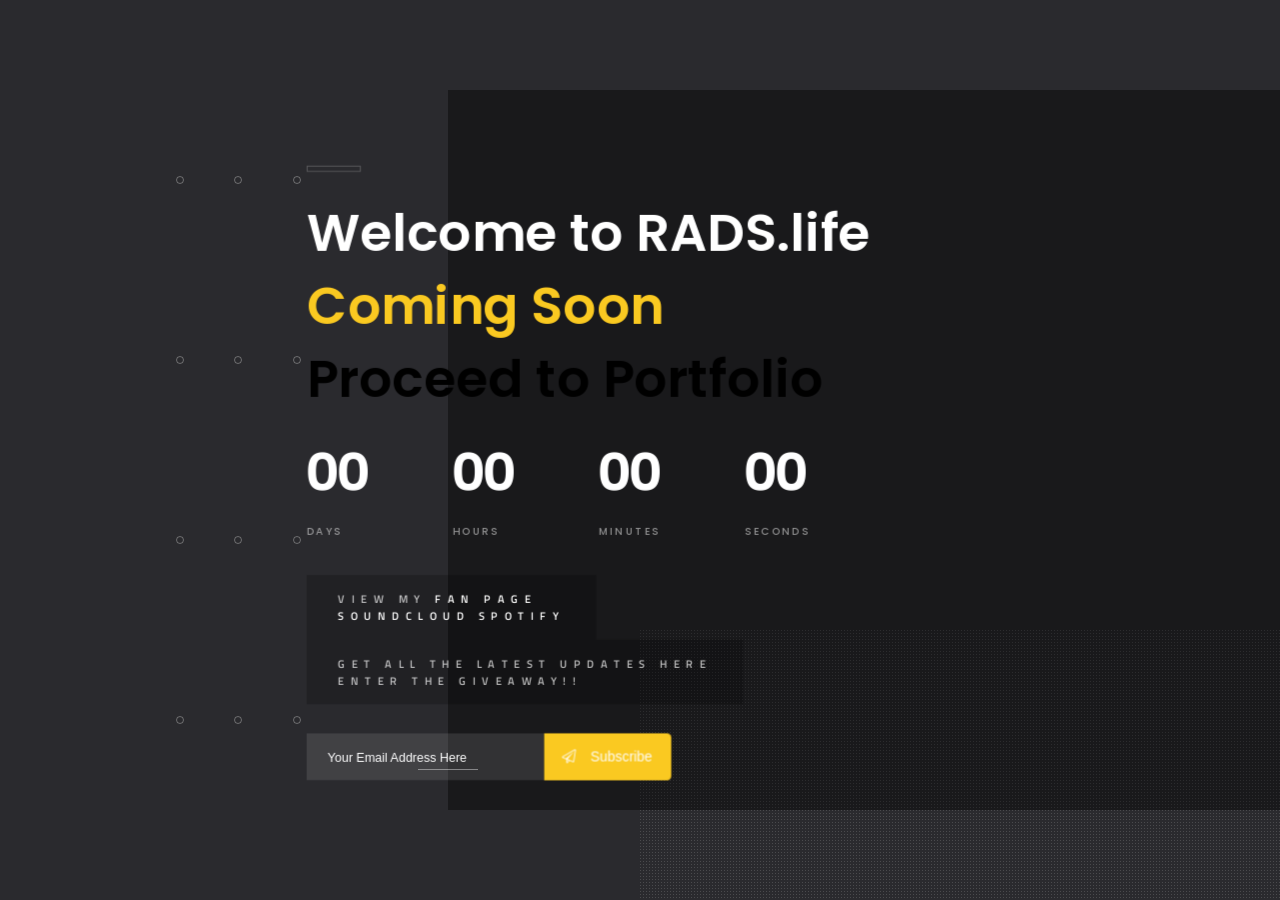
==== commit 4ff65164: "first commit" ====
--- a/solonick/coming-soon.html
+++ b/solonick/coming-soon.html
@@ -3,7 +3,7 @@
     <head>
         <!--=============== basic  ===============-->
         <meta charset="UTF-8">
-        <title>rads [DOT] life -- web | graphical |audio | video | visual | creative </title>
+        <title>rads [DOT] life -- web | graphical | audio | video | visual | creative </title>
         <meta name="viewport" content="width=device-width, initial-scale=1.0, minimum-scale=1.0, maximum-scale=1.0, user-scalable=no">
         <meta name="robots" content="index, follow"/>
         <meta name="keywords" content=""/>
@@ -30,7 +30,7 @@
                     <div class="impulse-wrap">
                         <div class="mm-parallax">
                             <div class="half-hero-wrap section-entry">
-                                <h1>Welcome to RADS.life<br><span> Coming Soon <br>  <a href="http://www.localwebsource.com#" target="_blank">Proceed to Portfolio</a></span></h1>
+                                <h1>Welcome to RADS.life<br><span> Coming Soon <br>  <a href="http://www.localwebsource.com" target="_blank">Proceed to Portfolio</a></span></h1>
                                 <div class="counter-widget fl-wrap" data-countDate="01/01/2020">
                                     <!-- countdown -->
                                     <div class="countdown fl-wrap">
@@ -68,7 +68,7 @@
                                 </div>
                             </div>
                             <div class="half-bg">
-                                <div class="bg"  data-bg="images/bg/1.png"></div>
+                                <!-- <div class="bg"  data-bg="images/bg/1.png"></div> -->
                                 <div class="overlay"></div>
                             </div>
 
